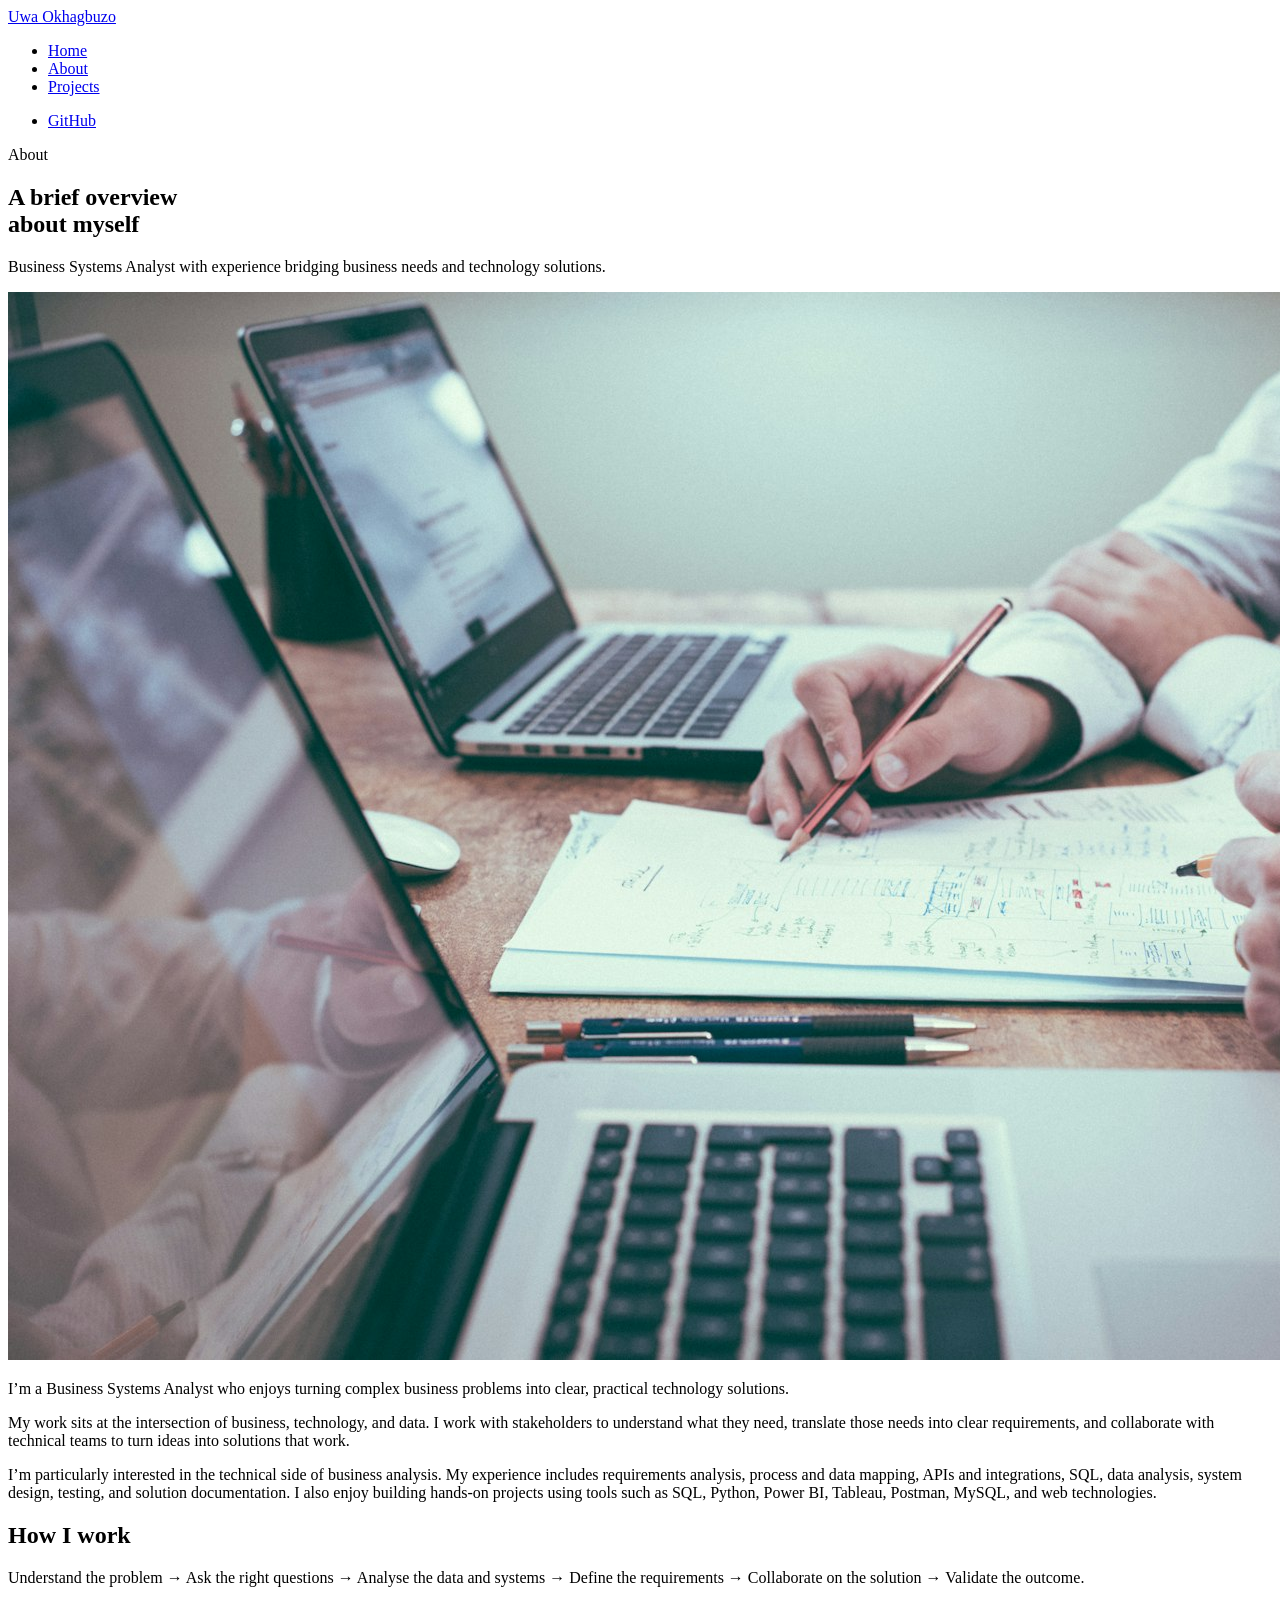
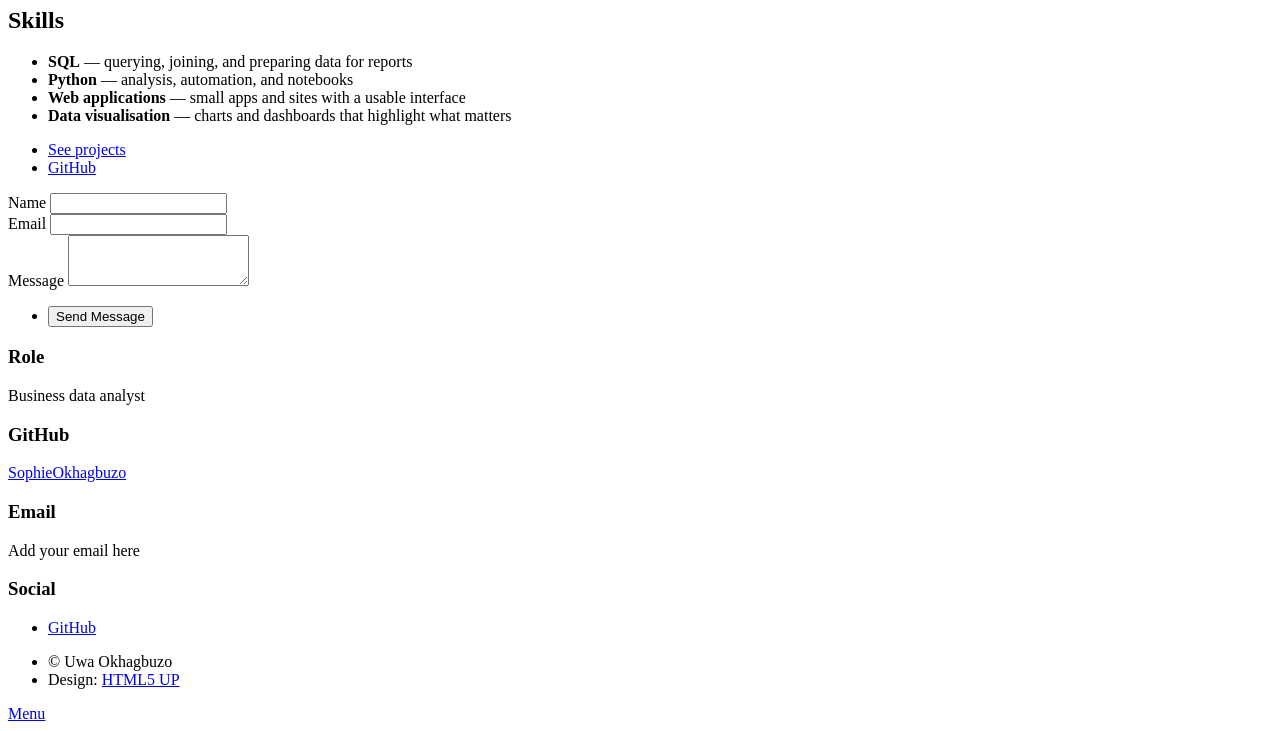
==== about.html @ f186ca50 "Update portfolio website" ====
<!DOCTYPE HTML>
<!--
	Massively by HTML5 UP
	html5up.net | @ajlkn
	Free for personal and commercial use under the CCA 3.0 license (html5up.net/license)
-->
<html>
	<head>
		<title>About | Uwa Okhagbuzo</title>
		<meta charset="utf-8" />
		<meta name="viewport" content="width=device-width, initial-scale=1, user-scalable=no" />
		<link rel="stylesheet" href="assets/css/main.css" />
		<noscript><link rel="stylesheet" href="assets/css/noscript.css" /></noscript>
	</head>
	<body class="is-preload">

		<!-- Wrapper -->
			<div id="wrapper">

				<!-- Header -->
					<header id="header">
						<a href="index.html" class="logo">Uwa Okhagbuzo</a>
					</header>

				<!-- Nav -->
					<nav id="nav">
						<ul class="links">
							<li><a href="index.html">Home</a></li>
							<li class="active"><a href="about.html">About</a></li>
							<li><a href="index.html#projects">Projects</a></li>
						</ul>
						<ul class="icons">
							<li><a href="https://github.com/SophieOkhagbuzo" class="icon brands fa-github"><span class="label">GitHub</span></a></li>
						</ul>
					</nav>

				<!-- Main -->
					<div id="main">

						<section class="post">
							<header class="major">
								<span class="date">About</span>
								<h1>A brief overview<br />
								about myself</h1>
								<p>Business Systems Analyst with experience bridging business needs and technology solutions.</p>
							</header>
							<div class="image main"><img src="images/pic01.jpg" alt="About Uwa Okhagbuzo" /></div>
							<p>I’m a Business Systems Analyst who enjoys turning complex business problems into clear, practical technology solutions.</p>
							<p>My work sits at the intersection of business, technology, and data. I work with stakeholders to understand what they need, translate those needs into clear requirements, and collaborate with technical teams to turn ideas into solutions that work.</p>
							<p>I’m particularly interested in the technical side of business analysis. My experience includes requirements analysis, process and data mapping, APIs and integrations, SQL, data analysis, system design, testing, and solution documentation. I also enjoy building hands-on projects using tools such as SQL, Python, Power BI, Tableau, Postman, MySQL, and web technologies.</p>
							<h2>How I work</h2>
							<p>Understand the problem → Ask the right questions → Analyse the data and systems → Define the requirements → Collaborate on the solution → Validate the outcome.</p>
							<h2>Skills</h2>
							<ul>
								<li><strong>SQL</strong> — querying, joining, and preparing data for reports</li>
								<li><strong>Python</strong> — analysis, automation, and notebooks</li>
								<li><strong>Web applications</strong> — small apps and sites with a usable interface</li>
								<li><strong>Data visualisation</strong> — charts and dashboards that highlight what matters</li>
							</ul>
							<ul class="actions">
								<li><a href="index.html#projects" class="button">See projects</a></li>
								<li><a href="https://github.com/SophieOkhagbuzo" class="button">GitHub</a></li>
							</ul>
						</section>

					</div>

				<!-- Footer -->
					<footer id="footer">
						<section>
							<form method="post" action="#">
								<div class="fields">
									<div class="field">
										<label for="name">Name</label>
										<input type="text" name="name" id="name" />
									</div>
									<div class="field">
										<label for="email">Email</label>
										<input type="text" name="email" id="email" />
									</div>
									<div class="field">
										<label for="message">Message</label>
										<textarea name="message" id="message" rows="3"></textarea>
									</div>
								</div>
								<ul class="actions">
									<li><input type="submit" value="Send Message" /></li>
								</ul>
							</form>
						</section>
						<section class="split contact">
							<section class="alt">
								<h3>Role</h3>
								<p>Business data analyst</p>
							</section>
							<section>
								<h3>GitHub</h3>
								<p><a href="https://github.com/SophieOkhagbuzo">SophieOkhagbuzo</a></p>
							</section>
							<section>
								<h3>Email</h3>
								<p>Add your email here</p>
							</section>
							<section>
								<h3>Social</h3>
								<ul class="icons alt">
									<li><a href="https://github.com/SophieOkhagbuzo" class="icon brands alt fa-github"><span class="label">GitHub</span></a></li>
								</ul>
							</section>
						</section>
					</footer>

				<!-- Copyright -->
					<div id="copyright">
						<ul><li>&copy; Uwa Okhagbuzo</li><li>Design: <a href="https://html5up.net">HTML5 UP</a></li></ul>
					</div>

			</div>

		<!-- Scripts -->
			<script src="assets/js/jquery.min.js"></script>
			<script src="assets/js/jquery.scrollex.min.js"></script>
			<script src="assets/js/jquery.scrolly.min.js"></script>
			<script src="assets/js/browser.min.js"></script>
			<script src="assets/js/breakpoints.min.js"></script>
			<script src="assets/js/util.js"></script>
			<script src="assets/js/main.js"></script>

	</body>
</html>
---- assets/css/main.css ----
@import url(fontawesome-all.min.css);
@import url("https://fonts.googleapis.com/css?family=Merriweather:300,700,300italic,700italic|Source+Sans+Pro:900");

/*
	Massively by HTML5 UP
	html5up.net | @ajlkn
	Free for personal and commercial use under the CCA 3.0 license (html5up.net/license)
*/

html, body, div, span, applet, object,
iframe, h1, h2, h3, h4, h5, h6, p, blockquote,
pre, a, abbr, acronym, address, big, cite,
code, del, dfn, em, img, ins, kbd, q, s, samp,
small, strike, strong, sub, sup, tt, var, b,
u, i, center, dl, dt, dd, ol, ul, li, fieldset,
form, label, legend, table, caption, tbody,
tfoot, thead, tr, th, td, article, aside,
canvas, details, embed, figure, figcaption,
footer, header, hgroup, menu, nav, output, ruby,
section, summary, time, mark, audio, video {
	margin: 0;
	padding: 0;
	border: 0;
	font-size: 100%;
	font: inherit;
	vertical-align: baseline;}

article, aside, details, figcaption, figure,
footer, header, hgroup, menu, nav, section {
	display: block;}

body {
	line-height: 1;
}

ol, ul {
	list-style: none;
}

blockquote, q {
	quotes: none;
}

	blockquote:before, blockquote:after, q:before, q:after {
		content: '';
		content: none;
	}

table {
	border-collapse: collapse;
	border-spacing: 0;
}

body {
	-webkit-text-size-adjust: none;
}

mark {
	background-color: transparent;
	color: inherit;
}

input::-moz-focus-inner {
	border: 0;
	padding: 0;
}

input, select, textarea {
	-moz-appearance: none;
	-webkit-appearance: none;
	-ms-appearance: none;
	appearance: none;
}

/* Basic */

	@-ms-viewport {
		width: device-width;
	}

	body {
		-ms-overflow-style: scrollbar;
	}

	@media screen and (max-width: 480px) {

		html, body {
			min-width: 320px;
		}

	}

	html {
		box-sizing: border-box;
	}

	*, *:before, *:after {
		box-sizing: inherit;
	}

	body {
		background-color: #1e252d;
	}

		body.is-preload *, body.is-preload *:before, body.is-preload *:after {
			-moz-animation: none !important;
			-webkit-animation: none !important;
			-ms-animation: none !important;
			animation: none !important;
			-moz-transition: none !important;
			-webkit-transition: none !important;
			-ms-transition: none !important;
			transition: none !important;
		}

/* Type */

	html {
		font-size: 16pt;
	}

		@media screen and (max-width: 1680px) {

			html {
				font-size: 12pt;
			}

		}

		@media screen and (max-width: 1280px) {

			html {
				font-size: 11pt;
			}

		}

		@media screen and (max-width: 360px) {

			html {
				font-size: 10pt;
			}

		}

	body {
		color: #212931;
	}

	body, input, select, textarea {
		font-family: "Merriweather", Georgia, serif;
		font-weight: 300;
		font-size: 1rem;
		line-height: 2.375;
	}

	a {
		-moz-transition: color 0.2s ease-in-out, background-color 0.2s ease-in-out, border-color 0.2s ease-in-out, box-shadow 0.2s ease-in-out;
		-webkit-transition: color 0.2s ease-in-out, background-color 0.2s ease-in-out, border-color 0.2s ease-in-out, box-shadow 0.2s ease-in-out;
		-ms-transition: color 0.2s ease-in-out, background-color 0.2s ease-in-out, border-color 0.2s ease-in-out, box-shadow 0.2s ease-in-out;
		transition: color 0.2s ease-in-out, background-color 0.2s ease-in-out, border-color 0.2s ease-in-out, box-shadow 0.2s ease-in-out;
		border-bottom: dotted 1px;
		text-decoration: none;
	}

		a:hover {
			border-bottom-color: transparent;
		}

	strong, b {
		font-weight: 600;
	}

	em, i {
		font-style: italic;
	}

	p {
		text-align: justify;
		margin: 0 0 2rem 0;
	}

	h1, h2, h3, h4, h5, h6 {
		font-family: "Source Sans Pro", Helvetica, sans-serif;
		font-weight: 900;
		line-height: 1.5;
		letter-spacing: 0.075em;
		text-transform: uppercase;
		margin: 0 0 1rem 0;
	}

		h1 a, h2 a, h3 a, h4 a, h5 a, h6 a {
			border-bottom: 0;
			color: inherit;
			text-decoration: none;
		}

	h1 {
		font-size: 4rem;
		line-height: 1.1;
		margin: 0 0 2rem 0;
	}

	h2 {
		font-size: 1.75rem;
		line-height: 1.3;
		margin: 0 0 1.5rem 0;
	}

	h3 {
		font-size: 1.25rem;
		margin: 0 0 1.5rem 0;
	}

	h4 {
		font-size: 1rem;
	}

	h5 {
		font-size: 0.9rem;
	}

	h6 {
		font-size: 0.8rem;
	}

	sub {
		font-size: 0.8rem;
		position: relative;
		top: 0.5rem;
	}

	sup {
		font-size: 0.8rem;
		position: relative;
		top: -0.5rem;
	}

	blockquote {
		border-left: solid 4px;
		font-style: italic;
		margin: 0 0 2rem 0;
		padding: 0.5rem 0 0.5rem 2rem;
	}

	code {
		border: solid 2px;
		font-family: "Courier New", monospace;
		font-size: 0.9rem;
		margin: 0 0.25rem;
		padding: 0.25rem 0.65rem;
	}

	pre {
		-webkit-overflow-scrolling: touch;
		font-family: "Courier New", monospace;
		font-size: 0.9rem;
		margin: 0 0 2rem 0;
	}

		pre code {
			display: block;
			line-height: 1.75;
			padding: 1rem 1.5rem;
			overflow-x: auto;
		}

	hr {
		border: 0;
		border-bottom: solid 2px;
		margin: 3rem 0;
	}

		hr.major {
			margin: 5rem 0;
		}

	.align-left {
		text-align: left;
	}

	.align-center {
		text-align: center;
	}

	.align-right {
		text-align: right;
	}

	input, select, textarea {
		color: #212931;
	}

	a {
		color: #212931;
		border-bottom-color: rgba(33, 41, 49, 0.5);
	}

		a:hover {
			border-bottom-color: transparent;
			color: #18bfef !important;
		}

	strong, b {
		color: #212931;
	}

	h1, h2, h3, h4, h5, h6 {
		color: #212931;
	}

	blockquote {
		border-left-color: #eeeeee;
	}

	code {
		background: rgba(220, 220, 220, 0.25);
		border-color: #eeeeee;
	}

	hr {
		border-bottom-color: #eeeeee;
	}

/* Row */

	.row {
		display: flex;
		flex-wrap: wrap;
		box-sizing: border-box;
		align-items: stretch;
	}

		.row > * {
			box-sizing: border-box;
		}

		.row.gtr-uniform > * > :last-child {
			margin-bottom: 0;
		}

		.row.aln-left {
			justify-content: flex-start;
		}

		.row.aln-center {
			justify-content: center;
		}

		.row.aln-right {
			justify-content: flex-end;
		}

		.row.aln-top {
			align-items: flex-start;
		}

		.row.aln-middle {
			align-items: center;
		}

		.row.aln-bottom {
			align-items: flex-end;
		}

		.row > .imp {
			order: -1;
		}

		.row > .col-1 {
			width: 8.33333%;
		}

		.row > .off-1 {
			margin-left: 8.33333%;
		}

		.row > .col-2 {
			width: 16.66667%;
		}

		.row > .off-2 {
			margin-left: 16.66667%;
		}

		.row > .col-3 {
			width: 25%;
		}

		.row > .off-3 {
			margin-left: 25%;
		}

		.row > .col-4 {
			width: 33.33333%;
		}

		.row > .off-4 {
			margin-left: 33.33333%;
		}

		.row > .col-5 {
			width: 41.66667%;
		}

		.row > .off-5 {
			margin-left: 41.66667%;
		}

		.row > .col-6 {
			width: 50%;
		}

		.row > .off-6 {
			margin-left: 50%;
		}

		.row > .col-7 {
			width: 58.33333%;
		}

		.row > .off-7 {
			margin-left: 58.33333%;
		}

		.row > .col-8 {
			width: 66.66667%;
		}

		.row > .off-8 {
			margin-left: 66.66667%;
		}

		.row > .col-9 {
			width: 75%;
		}

		.row > .off-9 {
			margin-left: 75%;
		}

		.row > .col-10 {
			width: 83.33333%;
		}

		.row > .off-10 {
			margin-left: 83.33333%;
		}

		.row > .col-11 {
			width: 91.66667%;
		}

		.row > .off-11 {
			margin-left: 91.66667%;
		}

		.row > .col-12 {
			width: 100%;
		}

		.row > .off-12 {
			margin-left: 100%;
		}

		.row.gtr-0 {
			margin-top: 0;
			margin-left: 0rem;
		}

			.row.gtr-0 > * {
				padding: 0 0 0 0rem;
			}

			.row.gtr-0.gtr-uniform {
				margin-top: 0rem;
			}

				.row.gtr-0.gtr-uniform > * {
					padding-top: 0rem;
				}

		.row.gtr-25 {
			margin-top: 0;
			margin-left: -0.375rem;
		}

			.row.gtr-25 > * {
				padding: 0 0 0 0.375rem;
			}

			.row.gtr-25.gtr-uniform {
				margin-top: -0.375rem;
			}

				.row.gtr-25.gtr-uniform > * {
					padding-top: 0.375rem;
				}

		.row.gtr-50 {
			margin-top: 0;
			margin-left: -0.75rem;
		}

			.row.gtr-50 > * {
				padding: 0 0 0 0.75rem;
			}

			.row.gtr-50.gtr-uniform {
				margin-top: -0.75rem;
			}

				.row.gtr-50.gtr-uniform > * {
					padding-top: 0.75rem;
				}

		.row {
			margin-top: 0;
			margin-left: -1.5rem;
		}

			.row > * {
				padding: 0 0 0 1.5rem;
			}

			.row.gtr-uniform {
				margin-top: -1.5rem;
			}

				.row.gtr-uniform > * {
					padding-top: 1.5rem;
				}

		.row.gtr-150 {
			margin-top: 0;
			margin-left: -2.25rem;
		}

			.row.gtr-150 > * {
				padding: 0 0 0 2.25rem;
			}

			.row.gtr-150.gtr-uniform {
				margin-top: -2.25rem;
			}

				.row.gtr-150.gtr-uniform > * {
					padding-top: 2.25rem;
				}

		.row.gtr-200 {
			margin-top: 0;
			margin-left: -3rem;
		}

			.row.gtr-200 > * {
				padding: 0 0 0 3rem;
			}

			.row.gtr-200.gtr-uniform {
				margin-top: -3rem;
			}

				.row.gtr-200.gtr-uniform > * {
					padding-top: 3rem;
				}

		@media screen and (max-width: 1680px) {

			.row {
				display: flex;
				flex-wrap: wrap;
				box-sizing: border-box;
				align-items: stretch;
			}

				.row > * {
					box-sizing: border-box;
				}

				.row.gtr-uniform > * > :last-child {
					margin-bottom: 0;
				}

				.row.aln-left {
					justify-content: flex-start;
				}

				.row.aln-center {
					justify-content: center;
				}

				.row.aln-right {
					justify-content: flex-end;
				}

				.row.aln-top {
					align-items: flex-start;
				}

				.row.aln-middle {
					align-items: center;
				}

				.row.aln-bottom {
					align-items: flex-end;
				}

				.row > .imp-xlarge {
					order: -1;
				}

				.row > .col-1-xlarge {
					width: 8.33333%;
				}

				.row > .off-1-xlarge {
					margin-left: 8.33333%;
				}

				.row > .col-2-xlarge {
					width: 16.66667%;
				}

				.row > .off-2-xlarge {
					margin-left: 16.66667%;
				}

				.row > .col-3-xlarge {
					width: 25%;
				}

				.row > .off-3-xlarge {
					margin-left: 25%;
				}

				.row > .col-4-xlarge {
					width: 33.33333%;
				}

				.row > .off-4-xlarge {
					margin-left: 33.33333%;
				}

				.row > .col-5-xlarge {
					width: 41.66667%;
				}

				.row > .off-5-xlarge {
					margin-left: 41.66667%;
				}

				.row > .col-6-xlarge {
					width: 50%;
				}

				.row > .off-6-xlarge {
					margin-left: 50%;
				}

				.row > .col-7-xlarge {
					width: 58.33333%;
				}

				.row > .off-7-xlarge {
					margin-left: 58.33333%;
				}

				.row > .col-8-xlarge {
					width: 66.66667%;
				}

				.row > .off-8-xlarge {
					margin-left: 66.66667%;
				}

				.row > .col-9-xlarge {
					width: 75%;
				}

				.row > .off-9-xlarge {
					margin-left: 75%;
				}

				.row > .col-10-xlarge {
					width: 83.33333%;
				}

				.row > .off-10-xlarge {
					margin-left: 83.33333%;
				}

				.row > .col-11-xlarge {
					width: 91.66667%;
				}

				.row > .off-11-xlarge {
					margin-left: 91.66667%;
				}

				.row > .col-12-xlarge {
					width: 100%;
				}

				.row > .off-12-xlarge {
					margin-left: 100%;
				}

				.row.gtr-0 {
					margin-top: 0;
					margin-left: 0rem;
				}

					.row.gtr-0 > * {
						padding: 0 0 0 0rem;
					}

					.row.gtr-0.gtr-uniform {
						margin-top: 0rem;
					}

						.row.gtr-0.gtr-uniform > * {
							padding-top: 0rem;
						}

				.row.gtr-25 {
					margin-top: 0;
					margin-left: -0.375rem;
				}

					.row.gtr-25 > * {
						padding: 0 0 0 0.375rem;
					}

					.row.gtr-25.gtr-uniform {
						margin-top: -0.375rem;
					}

						.row.gtr-25.gtr-uniform > * {
							padding-top: 0.375rem;
						}

				.row.gtr-50 {
					margin-top: 0;
					margin-left: -0.75rem;
				}

					.row.gtr-50 > * {
						padding: 0 0 0 0.75rem;
					}

					.row.gtr-50.gtr-uniform {
						margin-top: -0.75rem;
					}

						.row.gtr-50.gtr-uniform > * {
							padding-top: 0.75rem;
						}

				.row {
					margin-top: 0;
					margin-left: -1.5rem;
				}

					.row > * {
						padding: 0 0 0 1.5rem;
					}

					.row.gtr-uniform {
						margin-top: -1.5rem;
					}

						.row.gtr-uniform > * {
							padding-top: 1.5rem;
						}

				.row.gtr-150 {
					margin-top: 0;
					margin-left: -2.25rem;
				}

					.row.gtr-150 > * {
						padding: 0 0 0 2.25rem;
					}

					.row.gtr-150.gtr-uniform {
						margin-top: -2.25rem;
					}

						.row.gtr-150.gtr-uniform > * {
							padding-top: 2.25rem;
						}

				.row.gtr-200 {
					margin-top: 0;
					margin-left: -3rem;
				}

					.row.gtr-200 > * {
						padding: 0 0 0 3rem;
					}

					.row.gtr-200.gtr-uniform {
						margin-top: -3rem;
					}

						.row.gtr-200.gtr-uniform > * {
							padding-top: 3rem;
						}

		}

		@media screen and (max-width: 1280px) {

			.row {
				display: flex;
				flex-wrap: wrap;
				box-sizing: border-box;
				align-items: stretch;
			}

				.row > * {
					box-sizing: border-box;
				}

				.row.gtr-uniform > * > :last-child {
					margin-bottom: 0;
				}

				.row.aln-left {
					justify-content: flex-start;
				}

				.row.aln-center {
					justify-content: center;
				}

				.row.aln-right {
					justify-content: flex-end;
				}

				.row.aln-top {
					align-items: flex-start;
				}

				.row.aln-middle {
					align-items: center;
				}

				.row.aln-bottom {
					align-items: flex-end;
				}

				.row > .imp-large {
					order: -1;
				}

				.row > .col-1-large {
					width: 8.33333%;
				}

				.row > .off-1-large {
					margin-left: 8.33333%;
				}

				.row > .col-2-large {
					width: 16.66667%;
				}

				.row > .off-2-large {
					margin-left: 16.66667%;
				}

				.row > .col-3-large {
					width: 25%;
				}

				.row > .off-3-large {
					margin-left: 25%;
				}

				.row > .col-4-large {
					width: 33.33333%;
				}

				.row > .off-4-large {
					margin-left: 33.33333%;
				}

				.row > .col-5-large {
					width: 41.66667%;
				}

				.row > .off-5-large {
					margin-left: 41.66667%;
				}

				.row > .col-6-large {
					width: 50%;
				}

				.row > .off-6-large {
					margin-left: 50%;
				}

				.row > .col-7-large {
					width: 58.33333%;
				}

				.row > .off-7-large {
					margin-left: 58.33333%;
				}

				.row > .col-8-large {
					width: 66.66667%;
				}

				.row > .off-8-large {
					margin-left: 66.66667%;
				}

				.row > .col-9-large {
					width: 75%;
				}

				.row > .off-9-large {
					margin-left: 75%;
				}

				.row > .col-10-large {
					width: 83.33333%;
				}

				.row > .off-10-large {
					margin-left: 83.33333%;
				}

				.row > .col-11-large {
					width: 91.66667%;
				}

				.row > .off-11-large {
					margin-left: 91.66667%;
				}

				.row > .col-12-large {
					width: 100%;
				}

				.row > .off-12-large {
					margin-left: 100%;
				}

				.row.gtr-0 {
					margin-top: 0;
					margin-left: 0rem;
				}

					.row.gtr-0 > * {
						padding: 0 0 0 0rem;
					}

					.row.gtr-0.gtr-uniform {
						margin-top: 0rem;
					}

						.row.gtr-0.gtr-uniform > * {
							padding-top: 0rem;
						}

				.row.gtr-25 {
					margin-top: 0;
					margin-left: -0.375rem;
				}

					.row.gtr-25 > * {
						padding: 0 0 0 0.375rem;
					}

					.row.gtr-25.gtr-uniform {
						margin-top: -0.375rem;
					}

						.row.gtr-25.gtr-uniform > * {
							padding-top: 0.375rem;
						}

				.row.gtr-50 {
					margin-top: 0;
					margin-left: -0.75rem;
				}

					.row.gtr-50 > * {
						padding: 0 0 0 0.75rem;
					}

					.row.gtr-50.gtr-uniform {
						margin-top: -0.75rem;
					}

						.row.gtr-50.gtr-uniform > * {
							padding-top: 0.75rem;
						}

				.row {
					margin-top: 0;
					margin-left: -1.5rem;
				}

					.row > * {
						padding: 0 0 0 1.5rem;
					}

					.row.gtr-uniform {
						margin-top: -1.5rem;
					}

						.row.gtr-uniform > * {
							padding-top: 1.5rem;
						}

				.row.gtr-150 {
					margin-top: 0;
					margin-left: -2.25rem;
				}

					.row.gtr-150 > * {
						padding: 0 0 0 2.25rem;
					}

					.row.gtr-150.gtr-uniform {
						margin-top: -2.25rem;
					}

						.row.gtr-150.gtr-uniform > * {
							padding-top: 2.25rem;
						}

				.row.gtr-200 {
					margin-top: 0;
					margin-left: -3rem;
				}

					.row.gtr-200 > * {
						padding: 0 0 0 3rem;
					}

					.row.gtr-200.gtr-uniform {
						margin-top: -3rem;
					}

						.row.gtr-200.gtr-uniform > * {
							padding-top: 3rem;
						}

		}

		@media screen and (max-width: 980px) {

			.row {
				display: flex;
				flex-wrap: wrap;
				box-sizing: border-box;
				align-items: stretch;
			}

				.row > * {
					box-sizing: border-box;
				}

				.row.gtr-uniform > * > :last-child {
					margin-bottom: 0;
				}

				.row.aln-left {
					justify-content: flex-start;
				}

				.row.aln-center {
					justify-content: center;
				}

				.row.aln-right {
					justify-content: flex-end;
				}

				.row.aln-top {
					align-items: flex-start;
				}

				.row.aln-middle {
					align-items: center;
				}

				.row.aln-bottom {
					align-items: flex-end;
				}

				.row > .imp-medium {
					order: -1;
				}

				.row > .col-1-medium {
					width: 8.33333%;
				}

				.row > .off-1-medium {
					margin-left: 8.33333%;
				}

				.row > .col-2-medium {
					width: 16.66667%;
				}

				.row > .off-2-medium {
					margin-left: 16.66667%;
				}

				.row > .col-3-medium {
					width: 25%;
				}

				.row > .off-3-medium {
					margin-left: 25%;
				}

				.row > .col-4-medium {
					width: 33.33333%;
				}

				.row > .off-4-medium {
					margin-left: 33.33333%;
				}

				.row > .col-5-medium {
					width: 41.66667%;
				}

				.row > .off-5-medium {
					margin-left: 41.66667%;
				}

				.row > .col-6-medium {
					width: 50%;
				}

				.row > .off-6-medium {
					margin-left: 50%;
				}

				.row > .col-7-medium {
					width: 58.33333%;
				}

				.row > .off-7-medium {
					margin-left: 58.33333%;
				}

				.row > .col-8-medium {
					width: 66.66667%;
				}

				.row > .off-8-medium {
					margin-left: 66.66667%;
				}

				.row > .col-9-medium {
					width: 75%;
				}

				.row > .off-9-medium {
					margin-left: 75%;
				}

				.row > .col-10-medium {
					width: 83.33333%;
				}

				.row > .off-10-medium {
					margin-left: 83.33333%;
				}

				.row > .col-11-medium {
					width: 91.66667%;
				}

				.row > .off-11-medium {
					margin-left: 91.66667%;
				}

				.row > .col-12-medium {
					width: 100%;
				}

				.row > .off-12-medium {
					margin-left: 100%;
				}

				.row.gtr-0 {
					margin-top: 0;
					margin-left: 0rem;
				}

					.row.gtr-0 > * {
						padding: 0 0 0 0rem;
					}

					.row.gtr-0.gtr-uniform {
						margin-top: 0rem;
					}

						.row.gtr-0.gtr-uniform > * {
							padding-top: 0rem;
						}

				.row.gtr-25 {
					margin-top: 0;
					margin-left: -0.375rem;
				}

					.row.gtr-25 > * {
						padding: 0 0 0 0.375rem;
					}

					.row.gtr-25.gtr-uniform {
						margin-top: -0.375rem;
					}

						.row.gtr-25.gtr-uniform > * {
							padding-top: 0.375rem;
						}

				.row.gtr-50 {
					margin-top: 0;
					margin-left: -0.75rem;
				}

					.row.gtr-50 > * {
						padding: 0 0 0 0.75rem;
					}

					.row.gtr-50.gtr-uniform {
						margin-top: -0.75rem;
					}

						.row.gtr-50.gtr-uniform > * {
							padding-top: 0.75rem;
						}

				.row {
					margin-top: 0;
					margin-left: -1.5rem;
				}

					.row > * {
						padding: 0 0 0 1.5rem;
					}

					.row.gtr-uniform {
						margin-top: -1.5rem;
					}

						.row.gtr-uniform > * {
							padding-top: 1.5rem;
						}

				.row.gtr-150 {
					margin-top: 0;
					margin-left: -2.25rem;
				}

					.row.gtr-150 > * {
						padding: 0 0 0 2.25rem;
					}

					.row.gtr-150.gtr-uniform {
						margin-top: -2.25rem;
					}

						.row.gtr-150.gtr-uniform > * {
							padding-top: 2.25rem;
						}

				.row.gtr-200 {
					margin-top: 0;
					margin-left: -3rem;
				}

					.row.gtr-200 > * {
						padding: 0 0 0 3rem;
					}

					.row.gtr-200.gtr-uniform {
						margin-top: -3rem;
					}

						.row.gtr-200.gtr-uniform > * {
							padding-top: 3rem;
						}

		}

		@media screen and (max-width: 736px) {

			.row {
				display: flex;
				flex-wrap: wrap;
				box-sizing: border-box;
				align-items: stretch;
			}

				.row > * {
					box-sizing: border-box;
				}

				.row.gtr-uniform > * > :last-child {
					margin-bottom: 0;
				}

				.row.aln-left {
					justify-content: flex-start;
				}

				.row.aln-center {
					justify-content: center;
				}

				.row.aln-right {
					justify-content: flex-end;
				}

				.row.aln-top {
					align-items: flex-start;
				}

				.row.aln-middle {
					align-items: center;
				}

				.row.aln-bottom {
					align-items: flex-end;
				}

				.row > .imp-small {
					order: -1;
				}

				.row > .col-1-small {
					width: 8.33333%;
				}

				.row > .off-1-small {
					margin-left: 8.33333%;
				}

				.row > .col-2-small {
					width: 16.66667%;
				}

				.row > .off-2-small {
					margin-left: 16.66667%;
				}

				.row > .col-3-small {
					width: 25%;
				}

				.row > .off-3-small {
					margin-left: 25%;
				}

				.row > .col-4-small {
					width: 33.33333%;
				}

				.row > .off-4-small {
					margin-left: 33.33333%;
				}

				.row > .col-5-small {
					width: 41.66667%;
				}

				.row > .off-5-small {
					margin-left: 41.66667%;
				}

				.row > .col-6-small {
					width: 50%;
				}

				.row > .off-6-small {
					margin-left: 50%;
				}

				.row > .col-7-small {
					width: 58.33333%;
				}

				.row > .off-7-small {
					margin-left: 58.33333%;
				}

				.row > .col-8-small {
					width: 66.66667%;
				}

				.row > .off-8-small {
					margin-left: 66.66667%;
				}

				.row > .col-9-small {
					width: 75%;
				}

				.row > .off-9-small {
					margin-left: 75%;
				}

				.row > .col-10-small {
					width: 83.33333%;
				}

				.row > .off-10-small {
					margin-left: 83.33333%;
				}

				.row > .col-11-small {
					width: 91.66667%;
				}

				.row > .off-11-small {
					margin-left: 91.66667%;
				}

				.row > .col-12-small {
					width: 100%;
				}

				.row > .off-12-small {
					margin-left: 100%;
				}

				.row.gtr-0 {
					margin-top: 0;
					margin-left: 0rem;
				}

					.row.gtr-0 > * {
						padding: 0 0 0 0rem;
					}

					.row.gtr-0.gtr-uniform {
						margin-top: 0rem;
					}

						.row.gtr-0.gtr-uniform > * {
							padding-top: 0rem;
						}

				.row.gtr-25 {
					margin-top: 0;
					margin-left: -0.375rem;
				}

					.row.gtr-25 > * {
						padding: 0 0 0 0.375rem;
					}

					.row.gtr-25.gtr-uniform {
						margin-top: -0.375rem;
					}

						.row.gtr-25.gtr-uniform > * {
							padding-top: 0.375rem;
						}

				.row.gtr-50 {
					margin-top: 0;
					margin-left: -0.75rem;
				}

					.row.gtr-50 > * {
						padding: 0 0 0 0.75rem;
					}

					.row.gtr-50.gtr-uniform {
						margin-top: -0.75rem;
					}

						.row.gtr-50.gtr-uniform > * {
							padding-top: 0.75rem;
						}

				.row {
					margin-top: 0;
					margin-left: -1.5rem;
				}

					.row > * {
						padding: 0 0 0 1.5rem;
					}

					.row.gtr-uniform {
						margin-top: -1.5rem;
					}

						.row.gtr-uniform > * {
							padding-top: 1.5rem;
						}

				.row.gtr-150 {
					margin-top: 0;
					margin-left: -2.25rem;
				}

					.row.gtr-150 > * {
						padding: 0 0 0 2.25rem;
					}

					.row.gtr-150.gtr-uniform {
						margin-top: -2.25rem;
					}

						.row.gtr-150.gtr-uniform > * {
							padding-top: 2.25rem;
						}

				.row.gtr-200 {
					margin-top: 0;
					margin-left: -3rem;
				}

					.row.gtr-200 > * {
						padding: 0 0 0 3rem;
					}

					.row.gtr-200.gtr-uniform {
						margin-top: -3rem;
					}

						.row.gtr-200.gtr-uniform > * {
							padding-top: 3rem;
						}

		}

		@media screen and (max-width: 480px) {

			.row {
				display: flex;
				flex-wrap: wrap;
				box-sizing: border-box;
				align-items: stretch;
			}

				.row > * {
					box-sizing: border-box;
				}

				.row.gtr-uniform > * > :last-child {
					margin-bottom: 0;
				}

				.row.aln-left {
					justify-content: flex-start;
				}

				.row.aln-center {
					justify-content: center;
				}

				.row.aln-right {
					justify-content: flex-end;
				}

				.row.aln-top {
					align-items: flex-start;
				}

				.row.aln-middle {
					align-items: center;
				}

				.row.aln-bottom {
					align-items: flex-end;
				}

				.row > .imp-xsmall {
					order: -1;
				}

				.row > .col-1-xsmall {
					width: 8.33333%;
				}

				.row > .off-1-xsmall {
					margin-left: 8.33333%;
				}

				.row > .col-2-xsmall {
					width: 16.66667%;
				}

				.row > .off-2-xsmall {
					margin-left: 16.66667%;
				}

				.row > .col-3-xsmall {
					width: 25%;
				}

				.row > .off-3-xsmall {
					margin-left: 25%;
				}

				.row > .col-4-xsmall {
					width: 33.33333%;
				}

				.row > .off-4-xsmall {
					margin-left: 33.33333%;
				}

				.row > .col-5-xsmall {
					width: 41.66667%;
				}

				.row > .off-5-xsmall {
					margin-left: 41.66667%;
				}

				.row > .col-6-xsmall {
					width: 50%;
				}

				.row > .off-6-xsmall {
					margin-left: 50%;
				}

				.row > .col-7-xsmall {
					width: 58.33333%;
				}

				.row > .off-7-xsmall {
					margin-left: 58.33333%;
				}

				.row > .col-8-xsmall {
					width: 66.66667%;
				}

				.row > .off-8-xsmall {
					margin-left: 66.66667%;
				}

				.row > .col-9-xsmall {
					width: 75%;
				}

				.row > .off-9-xsmall {
					margin-left: 75%;
				}

				.row > .col-10-xsmall {
					width: 83.33333%;
				}

				.row > .off-10-xsmall {
					margin-left: 83.33333%;
				}

				.row > .col-11-xsmall {
					width: 91.66667%;
				}

				.row > .off-11-xsmall {
					margin-left: 91.66667%;
				}

				.row > .col-12-xsmall {
					width: 100%;
				}

				.row > .off-12-xsmall {
					margin-left: 100%;
				}

				.row.gtr-0 {
					margin-top: 0;
					margin-left: 0rem;
				}

					.row.gtr-0 > * {
						padding: 0 0 0 0rem;
					}

					.row.gtr-0.gtr-uniform {
						margin-top: 0rem;
					}

						.row.gtr-0.gtr-uniform > * {
							padding-top: 0rem;
						}

				.row.gtr-25 {
					margin-top: 0;
					margin-left: -0.375rem;
				}

					.row.gtr-25 > * {
						padding: 0 0 0 0.375rem;
					}

					.row.gtr-25.gtr-uniform {
						margin-top: -0.375rem;
					}

						.row.gtr-25.gtr-uniform > * {
							padding-top: 0.375rem;
						}

				.row.gtr-50 {
					margin-top: 0;
					margin-left: -0.75rem;
				}

					.row.gtr-50 > * {
						padding: 0 0 0 0.75rem;
					}

					.row.gtr-50.gtr-uniform {
						margin-top: -0.75rem;
					}

						.row.gtr-50.gtr-uniform > * {
							padding-top: 0.75rem;
						}

				.row {
					margin-top: 0;
					margin-left: -1.5rem;
				}

					.row > * {
						padding: 0 0 0 1.5rem;
					}

					.row.gtr-uniform {
						margin-top: -1.5rem;
					}

						.row.gtr-uniform > * {
							padding-top: 1.5rem;
						}

				.row.gtr-150 {
					margin-top: 0;
					margin-left: -2.25rem;
				}

					.row.gtr-150 > * {
						padding: 0 0 0 2.25rem;
					}

					.row.gtr-150.gtr-uniform {
						margin-top: -2.25rem;
					}

						.row.gtr-150.gtr-uniform > * {
							padding-top: 2.25rem;
						}

				.row.gtr-200 {
					margin-top: 0;
					margin-left: -3rem;
				}

					.row.gtr-200 > * {
						padding: 0 0 0 3rem;
					}

					.row.gtr-200.gtr-uniform {
						margin-top: -3rem;
					}

						.row.gtr-200.gtr-uniform > * {
							padding-top: 3rem;
						}

		}

		@media screen and (max-width: 360px) {

			.row {
				display: flex;
				flex-wrap: wrap;
				box-sizing: border-box;
				align-items: stretch;
			}

				.row > * {
					box-sizing: border-box;
				}

				.row.gtr-uniform > * > :last-child {
					margin-bottom: 0;
				}

				.row.aln-left {
					justify-content: flex-start;
				}

				.row.aln-center {
					justify-content: center;
				}

				.row.aln-right {
					justify-content: flex-end;
				}

				.row.aln-top {
					align-items: flex-start;
				}

				.row.aln-middle {
					align-items: center;
				}

				.row.aln-bottom {
					align-items: flex-end;
				}

				.row > .imp-xxsmall {
					order: -1;
				}

				.row > .col-1-xxsmall {
					width: 8.33333%;
				}

				.row > .off-1-xxsmall {
					margin-left: 8.33333%;
				}

				.row > .col-2-xxsmall {
					width: 16.66667%;
				}

				.row > .off-2-xxsmall {
					margin-left: 16.66667%;
				}

				.row > .col-3-xxsmall {
					width: 25%;
				}

				.row > .off-3-xxsmall {
					margin-left: 25%;
				}

				.row > .col-4-xxsmall {
					width: 33.33333%;
				}

				.row > .off-4-xxsmall {
					margin-left: 33.33333%;
				}

				.row > .col-5-xxsmall {
					width: 41.66667%;
				}

				.row > .off-5-xxsmall {
					margin-left: 41.66667%;
				}

				.row > .col-6-xxsmall {
					width: 50%;
				}

				.row > .off-6-xxsmall {
					margin-left: 50%;
				}

				.row > .col-7-xxsmall {
					width: 58.33333%;
				}

				.row > .off-7-xxsmall {
					margin-left: 58.33333%;
				}

				.row > .col-8-xxsmall {
					width: 66.66667%;
				}

				.row > .off-8-xxsmall {
					margin-left: 66.66667%;
				}

				.row > .col-9-xxsmall {
					width: 75%;
				}

				.row > .off-9-xxsmall {
					margin-left: 75%;
				}

				.row > .col-10-xxsmall {
					width: 83.33333%;
				}

				.row > .off-10-xxsmall {
					margin-left: 83.33333%;
				}

				.row > .col-11-xxsmall {
					width: 91.66667%;
				}

				.row > .off-11-xxsmall {
					margin-left: 91.66667%;
				}

				.row > .col-12-xxsmall {
					width: 100%;
				}

				.row > .off-12-xxsmall {
					margin-left: 100%;
				}

				.row.gtr-0 {
					margin-top: 0;
					margin-left: 0rem;
				}

					.row.gtr-0 > * {
						padding: 0 0 0 0rem;
					}

					.row.gtr-0.gtr-uniform {
						margin-top: 0rem;
					}

						.row.gtr-0.gtr-uniform > * {
							padding-top: 0rem;
						}

				.row.gtr-25 {
					margin-top: 0;
					margin-left: -0.375rem;
				}

					.row.gtr-25 > * {
						padding: 0 0 0 0.375rem;
					}

					.row.gtr-25.gtr-uniform {
						margin-top: -0.375rem;
					}

						.row.gtr-25.gtr-uniform > * {
							padding-top: 0.375rem;
						}

				.row.gtr-50 {
					margin-top: 0;
					margin-left: -0.75rem;
				}

					.row.gtr-50 > * {
						padding: 0 0 0 0.75rem;
					}

					.row.gtr-50.gtr-uniform {
						margin-top: -0.75rem;
					}

						.row.gtr-50.gtr-uniform > * {
							padding-top: 0.75rem;
						}

				.row {
					margin-top: 0;
					margin-left: -1.5rem;
				}

					.row > * {
						padding: 0 0 0 1.5rem;
					}

					.row.gtr-uniform {
						margin-top: -1.5rem;
					}

						.row.gtr-uniform > * {
							padding-top: 1.5rem;
						}

				.row.gtr-150 {
					margin-top: 0;
					margin-left: -2.25rem;
				}

					.row.gtr-150 > * {
						padding: 0 0 0 2.25rem;
					}

					.row.gtr-150.gtr-uniform {
						margin-top: -2.25rem;
					}

						.row.gtr-150.gtr-uniform > * {
							padding-top: 2.25rem;
						}

				.row.gtr-200 {
					margin-top: 0;
					margin-left: -3rem;
				}

					.row.gtr-200 > * {
						padding: 0 0 0 3rem;
					}

					.row.gtr-200.gtr-uniform {
						margin-top: -3rem;
					}

						.row.gtr-200.gtr-uniform > * {
							padding-top: 3rem;
						}

		}

/* Box */

	.box {
		border: solid 2px;
		margin-bottom: 2rem;
		padding: 1.5rem;
	}

		.box > :last-child,
		.box > :last-child > :last-child,
		.box > :last-child > :last-child > :last-child {
			margin-bottom: 0;
		}

		.box.alt {
			border: 0;
			border-radius: 0;
			padding: 0;
		}

	.box {
		border-color: #eeeeee;
	}

/* Button */

	input[type="submit"],
	input[type="reset"],
	input[type="button"],
	button,
	.button {
		-moz-appearance: none;
		-webkit-appearance: none;
		-ms-appearance: none;
		appearance: none;
		-moz-transition: background-color 0.2s ease-in-out, box-shadow 0.2s ease-in-out, color 0.2s ease-in-out;
		-webkit-transition: background-color 0.2s ease-in-out, box-shadow 0.2s ease-in-out, color 0.2s ease-in-out;
		-ms-transition: background-color 0.2s ease-in-out, box-shadow 0.2s ease-in-out, color 0.2s ease-in-out;
		transition: background-color 0.2s ease-in-out, box-shadow 0.2s ease-in-out, color 0.2s ease-in-out;
		border: 0;
		border-radius: 0;
		cursor: pointer;
		display: inline-block;
		font-family: "Source Sans Pro", Helvetica, sans-serif;
		font-size: 0.8rem;
		font-weight: 900;
		letter-spacing: 0.075em;
		height: 3rem;
		line-height: 3rem;
		padding: 0 2rem;
		text-align: center;
		text-decoration: none;
		text-transform: uppercase;
		white-space: nowrap;
	}

		input[type="submit"].icon:before,
		input[type="reset"].icon:before,
		input[type="button"].icon:before,
		button.icon:before,
		.button.icon:before {
			margin-right: 0.5rem;
		}

		input[type="submit"].icon.solo,
		input[type="reset"].icon.solo,
		input[type="button"].icon.solo,
		button.icon.solo,
		.button.icon.solo {
			position: relative;
			width: 4rem;
			height: 4rem;
			line-height: 4rem;
			border-radius: 4rem;
			text-indent: 4rem;
			overflow: hidden;
			padding: 0;
			white-space: nowrap;
		}

			input[type="submit"].icon.solo:before,
			input[type="reset"].icon.solo:before,
			input[type="button"].icon.solo:before,
			button.icon.solo:before,
			.button.icon.solo:before {
				position: absolute;
				display: block;
				top: 0;
				left: 0;
				width: inherit;
				height: inherit;
				line-height: inherit;
				font-size: 1.25rem;
				margin-right: 0;
				text-align: center;
				text-indent: 0;
			}

		input[type="submit"].fit,
		input[type="reset"].fit,
		input[type="button"].fit,
		button.fit,
		.button.fit {
			width: 100%;
		}

		input[type="submit"].small,
		input[type="reset"].small,
		input[type="button"].small,
		button.small,
		.button.small {
			font-size: 0.7rem;
			height: 2.5rem;
			line-height: 2.5rem;
			padding: 0 1.5rem;
		}

		input[type="submit"].large,
		input[type="reset"].large,
		input[type="button"].large,
		button.large,
		.button.large {
			font-size: 0.9rem;
			height: 3.5rem;
			line-height: 3.5rem;
			padding: 0 2.75rem;
		}

		@media screen and (max-width: 980px) {

			input[type="submit"],
			input[type="reset"],
			input[type="button"],
			button,
			.button {
				font-size: 0.9rem;
				height: 3.25rem;
				line-height: 3.25rem;
			}

				input[type="submit"].large,
				input[type="reset"].large,
				input[type="button"].large,
				button.large,
				.button.large {
					font-size: 1rem;
					height: 3.75rem;
					line-height: 3.75rem;
				}

		}

		input[type="submit"].disabled, input[type="submit"]:disabled,
		input[type="reset"].disabled,
		input[type="reset"]:disabled,
		input[type="button"].disabled,
		input[type="button"]:disabled,
		button.disabled,
		button:disabled,
		.button.disabled,
		.button:disabled {
			pointer-events: none;
			opacity: 0.25;
		}

	input[type="submit"],
	input[type="reset"],
	input[type="button"],
	button,
	.button {
		background-color: transparent;
		box-shadow: inset 0 0 0 2px #212931;
		color: #212931 !important;
	}

		input[type="submit"]:hover,
		input[type="reset"]:hover,
		input[type="button"]:hover,
		button:hover,
		.button:hover {
			box-shadow: inset 0 0 0 2px #18bfef;
			color: #18bfef !important;
		}

		input[type="submit"].primary,
		input[type="reset"].primary,
		input[type="button"].primary,
		button.primary,
		.button.primary {
			background-color: #212931;
			box-shadow: none;
			color: #ffffff !important;
		}

			input[type="submit"].primary:hover,
			input[type="reset"].primary:hover,
			input[type="button"].primary:hover,
			button.primary:hover,
			.button.primary:hover {
				background-color: #18bfef;
			}

/* Form */

	form {
		margin: 0 0 2rem 0;
	}

		form > :last-child {
			margin-bottom: 0;
		}

		form > .fields {
			display: -moz-flex;
			display: -webkit-flex;
			display: -ms-flex;
			display: flex;
			-moz-flex-wrap: wrap;
			-webkit-flex-wrap: wrap;
			-ms-flex-wrap: wrap;
			flex-wrap: wrap;
			width: calc(100% + 3rem);
			margin: -1.5rem 0 2rem -1.5rem;
		}

			form > .fields > .field {
				-moz-flex-grow: 0;
				-webkit-flex-grow: 0;
				-ms-flex-grow: 0;
				flex-grow: 0;
				-moz-flex-shrink: 0;
				-webkit-flex-shrink: 0;
				-ms-flex-shrink: 0;
				flex-shrink: 0;
				padding: 1.5rem 0 0 1.5rem;
				width: calc(100% - 1.5rem);
			}

				form > .fields > .field.half {
					width: calc(50% - 0.75rem);
				}

				form > .fields > .field.third {
					width: calc(100%/3 - 0.5rem);
				}

				form > .fields > .field.quarter {
					width: calc(25% - 0.375rem);
				}

		@media screen and (max-width: 480px) {

			form > .fields {
				width: calc(100% + 3rem);
				margin: -1.5rem 0 2rem -1.5rem;
			}

				form > .fields > .field {
					padding: 1.5rem 0 0 1.5rem;
					width: calc(100% - 1.5rem);
				}

					form > .fields > .field.half {
						width: calc(100% - 1.5rem);
					}

					form > .fields > .field.third {
						width: calc(100% - 1.5rem);
					}

					form > .fields > .field.quarter {
						width: calc(100% - 1.5rem);
					}

		}

	label {
		display: block;
		font-family: "Source Sans Pro", Helvetica, sans-serif;
		font-weight: 900;
		line-height: 1.5;
		letter-spacing: 0.075em;
		font-size: 0.8rem;
		text-transform: uppercase;
		margin: 0 0 0.75rem 0;
	}

		@media screen and (max-width: 980px) {

			label {
				font-size: 0.9rem;
			}

		}

	input[type="text"],
	input[type="password"],
	input[type="email"],
	select,
	textarea {
		-moz-appearance: none;
		-webkit-appearance: none;
		-ms-appearance: none;
		appearance: none;
		background: transparent;
		border-radius: 0;
		border: solid 2px;
		color: inherit;
		display: block;
		outline: 0;
		padding: 0 1rem;
		text-decoration: none;
		width: 100%;
	}

		input[type="text"]:invalid,
		input[type="password"]:invalid,
		input[type="email"]:invalid,
		select:invalid,
		textarea:invalid {
			box-shadow: none;
		}

	select {
		background-size: 1.25rem;
		background-repeat: no-repeat;
		background-position: calc(100% - 1rem) center;
		height: 3rem;
		padding-right: 3rem;
		text-overflow: ellipsis;
	}

		select:focus::-ms-value {
			background-color: transparent;
		}

		select::-ms-expand {
			display: none;
		}

	input[type="text"],
	input[type="password"],
	input[type="email"],
	select {
		height: 3rem;
	}

	textarea {
		padding: 0.75rem 1rem;
	}

	input[type="checkbox"],
	input[type="radio"] {
		-moz-appearance: none;
		-webkit-appearance: none;
		-ms-appearance: none;
		appearance: none;
		display: block;
		float: left;
		margin-right: -2rem;
		opacity: 0;
		width: 1rem;
		z-index: -1;
	}

		input[type="checkbox"] + label,
		input[type="radio"] + label {
			text-decoration: none;
			cursor: pointer;
			display: inline-block;
			font-size: 1rem;
			letter-spacing: 0;
			font-family: "Merriweather", Georgia, serif;
			text-transform: none;
			font-weight: 300;
			padding-left: 2.8rem;
			padding-right: 1rem;
			position: relative;
		}

			input[type="checkbox"] + label:before,
			input[type="radio"] + label:before {
				-moz-osx-font-smoothing: grayscale;
				-webkit-font-smoothing: antialiased;
				display: inline-block;
				font-style: normal;
				font-variant: normal;
				text-rendering: auto;
				line-height: 1;
				text-transform: none !important;
				font-family: 'Font Awesome 5 Free';
				font-weight: 900;
			}

			input[type="checkbox"] + label:before,
			input[type="radio"] + label:before {
				border-radius: 0;
				border: solid 2px;
				content: '';
				display: inline-block;
				font-size: 0.8rem;
				height: 1.8rem;
				left: 0;
				line-height: 1.65rem;
				position: absolute;
				text-align: center;
				top: -0.125rem;
				width: 1.8rem;
			}

		input[type="checkbox"]:checked + label:before,
		input[type="radio"]:checked + label:before {
			content: '\f00c';
		}

	input[type="checkbox"] + label:before {
		border-radius: 0;
	}

	input[type="radio"] + label:before {
		border-radius: 100%;
	}

	::-webkit-input-placeholder {
		opacity: 1.0;
	}

	:-moz-placeholder {
		opacity: 1.0;
	}

	::-moz-placeholder {
		opacity: 1.0;
	}

	:-ms-input-placeholder {
		opacity: 1.0;
	}

	label {
		color: #212931;
	}

	input[type="text"],
	input[type="password"],
	input[type="email"],
	select,
	textarea {
		border-color: #eeeeee;
	}

		input[type="text"]:focus,
		input[type="password"]:focus,
		input[type="email"]:focus,
		select:focus,
		textarea:focus {
			border-color: #18bfef;
		}

	select {
		background-image: url("data:image/svg+xml;charset=utf8,%3Csvg xmlns='http://www.w3.org/2000/svg' width='40' height='40' preserveAspectRatio='none' viewBox='0 0 40 40'%3E%3Cpath d='M9.4,12.3l10.4,10.4l10.4-10.4c0.2-0.2,0.5-0.4,0.9-0.4c0.3,0,0.6,0.1,0.9,0.4l3.3,3.3c0.2,0.2,0.4,0.5,0.4,0.9 c0,0.4-0.1,0.6-0.4,0.9L20.7,31.9c-0.2,0.2-0.5,0.4-0.9,0.4c-0.3,0-0.6-0.1-0.9-0.4L4.3,17.3c-0.2-0.2-0.4-0.5-0.4-0.9 c0-0.4,0.1-0.6,0.4-0.9l3.3-3.3c0.2-0.2,0.5-0.4,0.9-0.4S9.1,12.1,9.4,12.3z' fill='%23eeeeee' /%3E%3C/svg%3E");
	}

		select option {
			background-color: #ffffff;
			color: #212931;
		}

	.select-wrapper:before {
		color: #eeeeee;
	}

	input[type="checkbox"] + label,
	input[type="radio"] + label {
		color: #212931;
	}

		input[type="checkbox"] + label:before,
		input[type="radio"] + label:before {
			border-color: #eeeeee;
		}

	input[type="checkbox"]:checked + label:before,
	input[type="radio"]:checked + label:before {
		background-color: #212931;
		border-color: #212931;
		color: #ffffff;
	}

	input[type="checkbox"]:focus + label:before,
	input[type="radio"]:focus + label:before {
		border-color: #18bfef;
	}

	::-webkit-input-placeholder {
		color: #909498 !important;
	}

	:-moz-placeholder {
		color: #909498 !important;
	}

	::-moz-placeholder {
		color: #909498 !important;
	}

	:-ms-input-placeholder {
		color: #909498 !important;
	}

	.formerize-placeholder {
		color: #909498 !important;
	}

/* Icon */

	.icon {
		text-decoration: none;
		border-bottom: none;
		position: relative;
	}

		.icon:before {
			-moz-osx-font-smoothing: grayscale;
			-webkit-font-smoothing: antialiased;
			display: inline-block;
			font-style: normal;
			font-variant: normal;
			text-rendering: auto;
			line-height: 1;
			text-transform: none !important;
			font-family: 'Font Awesome 5 Free';
			font-weight: 400;
		}

		.icon > .label {
			display: none;
		}

		.icon:before {
			line-height: inherit;
		}

		.icon.solid:before {
			font-weight: 900;
		}

		.icon.brands:before {
			font-family: 'Font Awesome 5 Brands';
		}

/* Image */

	.image {
		border: 0;
		display: inline-block;
		position: relative;
	}

		.image img {
			display: block;
		}

		.image.left, .image.right {
			max-width: 40%;
		}

			.image.left img, .image.right img {
				width: 100%;
			}

		.image.left {
			float: left;
			margin: 0 2rem 2rem 0;
			top: 0.75rem;
		}

		.image.right {
			float: right;
			margin: 0 0 2rem 2rem;
			top: 0.75rem;
		}

		.image.fit {
			display: block;
			margin: 2.5rem 0;
			width: 100%;
		}

			.image.fit:first-child {
				margin-top: 0;
			}

			.image.fit img {
				width: 100%;
			}

		.image.main {
			display: block;
			margin: 4rem 0;
			width: 100%;
		}

			.image.main:first-child {
				margin-top: 0;
			}

			.image.main img {
				width: 100%;
			}

		@media screen and (max-width: 736px) {

			.image.fit {
				margin: 2rem 0;
			}

			.image.main {
				margin: 2rem 0;
			}

		}

	a.image {
		overflow: hidden;
	}

		a.image img {
			-moz-transition: -moz-transform 0.2s ease-out;
			-webkit-transition: -webkit-transform 0.2s ease-out;
			-ms-transition: -ms-transform 0.2s ease-out;
			transition: transform 0.2s ease-out;
		}

		a.image:hover img {
			-moz-transform: scale(1.05);
			-webkit-transform: scale(1.05);
			-ms-transform: scale(1.05);
			transform: scale(1.05);
		}

/* Actions */

	ul.actions {
		display: -moz-flex;
		display: -webkit-flex;
		display: -ms-flex;
		display: flex;
		cursor: default;
		list-style: none;
		margin-left: -1rem;
		padding-left: 0;
	}

		ul.actions li {
			padding: 0 0 0 1rem;
			vertical-align: middle;
		}

		ul.actions.special {
			-moz-justify-content: center;
			-webkit-justify-content: center;
			-ms-justify-content: center;
			justify-content: center;
			width: 100%;
			margin-left: 0;
		}

			ul.actions.special li:first-child {
				padding-left: 0;
			}

		ul.actions.stacked {
			-moz-flex-direction: column;
			-webkit-flex-direction: column;
			-ms-flex-direction: column;
			flex-direction: column;
			margin-left: 0;
		}

			ul.actions.stacked li {
				padding: 1.3rem 0 0 0;
			}

				ul.actions.stacked li:first-child {
					padding-top: 0;
				}

		ul.actions.fit {
			width: calc(100% + 1rem);
		}

			ul.actions.fit li {
				-moz-flex-grow: 1;
				-webkit-flex-grow: 1;
				-ms-flex-grow: 1;
				flex-grow: 1;
				-moz-flex-shrink: 1;
				-webkit-flex-shrink: 1;
				-ms-flex-shrink: 1;
				flex-shrink: 1;
				width: 100%;
			}

				ul.actions.fit li > * {
					width: 100%;
				}

			ul.actions.fit.stacked {
				width: 100%;
			}

		@media screen and (max-width: 480px) {

			ul.actions:not(.fixed) {
				-moz-flex-direction: column;
				-webkit-flex-direction: column;
				-ms-flex-direction: column;
				flex-direction: column;
				margin-left: 0;
				width: 100% !important;
			}

				ul.actions:not(.fixed) li {
					-moz-flex-grow: 1;
					-webkit-flex-grow: 1;
					-ms-flex-grow: 1;
					flex-grow: 1;
					-moz-flex-shrink: 1;
					-webkit-flex-shrink: 1;
					-ms-flex-shrink: 1;
					flex-shrink: 1;
					padding: 1rem 0 0 0;
					text-align: center;
					width: 100%;
				}

					ul.actions:not(.fixed) li > * {
						width: 100%;
					}

					ul.actions:not(.fixed) li:first-child {
						padding-top: 0;
					}

					ul.actions:not(.fixed) li input[type="submit"],
					ul.actions:not(.fixed) li input[type="reset"],
					ul.actions:not(.fixed) li input[type="button"],
					ul.actions:not(.fixed) li button,
					ul.actions:not(.fixed) li .button {
						width: 100%;
					}

						ul.actions:not(.fixed) li input[type="submit"].icon:before,
						ul.actions:not(.fixed) li input[type="reset"].icon:before,
						ul.actions:not(.fixed) li input[type="button"].icon:before,
						ul.actions:not(.fixed) li button.icon:before,
						ul.actions:not(.fixed) li .button.icon:before {
							margin-left: -0.5rem;
						}

		}

/* Icons */

	ul.icons {
		cursor: default;
		list-style: none;
		padding-left: 0;
	}

		ul.icons li {
			display: inline-block;
			padding: 0 0.5rem 0 0;
			vertical-align: middle;
		}

			ul.icons li:last-child {
				padding-right: 0;
			}

			ul.icons li .icon:before {
				width: 2.25rem;
				height: 2.25rem;
				line-height: 2.25rem;
				display: inline-block;
				text-align: center;
				border-radius: 100%;
				font-size: 1.25rem;
			}

		ul.icons.alt li .icon:before {
			-moz-transition: color 0.2s ease-in-out, background-color 0.2s ease-in-out, border-color 0.2s ease-in-out, box-shadow 0.2s ease-in-out;
			-webkit-transition: color 0.2s ease-in-out, background-color 0.2s ease-in-out, border-color 0.2s ease-in-out, box-shadow 0.2s ease-in-out;
			-ms-transition: color 0.2s ease-in-out, background-color 0.2s ease-in-out, border-color 0.2s ease-in-out, box-shadow 0.2s ease-in-out;
			transition: color 0.2s ease-in-out, background-color 0.2s ease-in-out, border-color 0.2s ease-in-out, box-shadow 0.2s ease-in-out;
			font-size: 1rem;
		}

/* List */

	ol {
		list-style: decimal;
		margin: 0 0 2rem 0;
		padding-left: 1.25rem;
	}

		ol li {
			padding-left: 0.25rem;
		}

	ul {
		list-style: disc;
		margin: 0 0 2rem 0;
		padding-left: 1rem;
	}

		ul li {
			padding-left: 0.5rem;
		}

		ul.divided {
			list-style: none;
			padding-left: 0;
		}

			ul.divided li {
				border-top: solid 1px;
				padding: 0.5rem 0;
			}

				ul.divided li:first-child {
					border-top: 0;
					padding-top: 0;
				}

	dl {
		margin: 0 0 2rem 0;
	}

		dl dt {
			display: block;
			font-weight: 600;
			margin: 0 0 1rem 0;
		}

		dl dd {
			margin-left: 2rem;
		}

	ul.divided li {
		border-top-color: #eeeeee;
	}

	ul.icons li a.icon:hover:before {
		color: #18bfef;
	}

	ul.icons.alt li .icon:before {
		box-shadow: inset 0 0 0 2px #eeeeee;
	}

	ul.icons.alt li a.icon:hover:before {
		box-shadow: inset 0 0 0 2px #18bfef;
	}

/* Section/Article */

	section.special, article.special {
		text-align: center;
	}

	header {
		cursor: default;
	}

		header > .date {
			display: block;
			font-size: 0.8rem;
			height: 1;
			margin: 0 0 1rem 0;
			position: relative;
		}

		header > p {
			font-style: italic;
		}

		header > h1 + p {
			font-size: 1.1rem;
			margin-top: -0.5rem;
			line-height: 2;
		}

		header > h2 + p {
			font-size: 1rem;
			margin-top: -0.75rem;
		}

		header > h3 + p {
			font-size: 0.9rem;
			margin-top: -0.75rem;
		}

		header > h4 + p {
			font-size: 0.8rem;
			margin-top: -0.75rem;
		}

		header.major {
			margin: 0 0 4rem 0;
			text-align: center;
		}

			header.major > :last-child {
				margin-bottom: 0;
			}

			header.major > p {
				margin-top: 0;
				text-align: center;
			}

			header.major > .date {
				font-size: 1rem;
				margin: 0 0 4rem 0;
			}

				header.major > .date:before, header.major > .date:after {
					content: '';
					display: block;
					position: absolute;
					top: 50%;
					width: calc(50% - 6rem);
					border-top: solid 2px;
				}

				header.major > .date:before {
					left: 0;
				}

				header.major > .date:after {
					right: 0;
				}

		@media screen and (max-width: 980px) {

			header br {
				display: none;
			}

		}

		@media screen and (max-width: 736px) {

			header.major {
				margin: 0 0 2rem 0;
			}

		}

	header.major .date:before, header.major .date:after {
		border-top-color: #eeeeee;
	}

/* Table */

	.table-wrapper {
		-webkit-overflow-scrolling: touch;
		overflow-x: auto;
	}

	table {
		margin: 0 0 2rem 0;
		width: 100%;
	}

		table tbody tr {
			border: solid 1px;
			border-left: 0;
			border-right: 0;
		}

		table td {
			padding: 0.75rem 0.75rem;
		}

		table th {
			font-family: "Source Sans Pro", Helvetica, sans-serif;
			font-size: 0.8rem;
			font-weight: 900;
			letter-spacing: 0.075em;
			line-height: 1.5;
			padding: 0 0.75rem 0.75rem 0.75rem;
			text-align: left;
			text-transform: uppercase;
		}

			@media screen and (max-width: 980px) {

				table th {
					font-size: 0.9rem;
				}

			}

		table thead {
			border-bottom: solid 2px;
		}

		table tfoot {
			border-top: solid 2px;
		}

		table.alt {
			border-collapse: separate;
		}

			table.alt tbody tr td {
				border: solid 1px;
				border-left-width: 0;
				border-top-width: 0;
			}

				table.alt tbody tr td:first-child {
					border-left-width: 1px;
				}

			table.alt tbody tr:first-child td {
				border-top-width: 1px;
			}

			table.alt thead {
				border-bottom: 0;
			}

			table.alt tfoot {
				border-top: 0;
			}

	table tbody tr {
		border-color: #eeeeee;
	}

		table tbody tr:nth-child(2n + 1) {
			background-color: rgba(220, 220, 220, 0.25);
		}

	table th {
		color: #212931;
	}

	table thead {
		border-bottom-color: #eeeeee;
	}

	table tfoot {
		border-top-color: #eeeeee;
	}

	table.alt tbody tr td {
		border-color: #eeeeee;
	}

/* Pagination */

	.pagination {
		display: -moz-inline-flex;
		display: -webkit-inline-flex;
		display: -ms-inline-flex;
		display: inline-flex;
		-moz-user-select: none;
		-webkit-user-select: none;
		-ms-user-select: none;
		user-select: none;
		cursor: default;
		list-style: none;
		margin: 0 0 2rem 2px;
		padding: 0;
	}

		.pagination a, .pagination span {
			-moz-transition: background-color 0.2s ease-in-out, border-color 0.2s ease-in-out, box-shadow 0.2s ease-in-out, color 0.2s ease-in-out;
			-webkit-transition: background-color 0.2s ease-in-out, border-color 0.2s ease-in-out, box-shadow 0.2s ease-in-out, color 0.2s ease-in-out;
			-ms-transition: background-color 0.2s ease-in-out, border-color 0.2s ease-in-out, box-shadow 0.2s ease-in-out, color 0.2s ease-in-out;
			transition: background-color 0.2s ease-in-out, border-color 0.2s ease-in-out, box-shadow 0.2s ease-in-out, color 0.2s ease-in-out;
			border: solid 2px;
			display: inline-block;
			font-family: "Source Sans Pro", Helvetica, sans-serif;
			font-size: 0.8rem;
			font-weight: 900;
			height: 3rem;
			letter-spacing: 0.075em;
			line-height: calc(3rem - 4px);
			margin-left: -2px;
			min-width: 3rem;
			position: relative;
			text-align: center;
			text-decoration: none;
			text-transform: uppercase;
		}

		.pagination .next, .pagination .previous {
			text-decoration: none;
			padding: 0 1.75rem;
		}

			.pagination .next:before, .pagination .previous:before {
				-moz-osx-font-smoothing: grayscale;
				-webkit-font-smoothing: antialiased;
				display: inline-block;
				font-style: normal;
				font-variant: normal;
				text-rendering: auto;
				line-height: 1;
				text-transform: none !important;
				font-family: 'Font Awesome 5 Free';
				font-weight: 900;
			}

			.pagination .next:before, .pagination .previous:before {
				display: inline-block;
				color: inherit !important;
				line-height: inherit;
			}

		.pagination .previous:before {
			content: '\f104';
			margin-right: 0.9375em;
		}

		.pagination .next:before {
			content: '\f105';
			float: right;
			margin-left: 0.9375em;
		}

		@media screen and (max-width: 980px) {

			.pagination a, .pagination span {
				font-size: 0.9rem;
			}

		}

		@media screen and (max-width: 480px) {

			.pagination .page, .pagination .extra {
				display: none;
			}

		}

	.pagination a, .pagination span {
		border-color: #eeeeee;
	}

	.pagination a {
		color: #212931 !important;
	}

		.pagination a:hover {
			color: #18bfef !important;
			border-color: #18bfef;
			z-index: 1;
		}

			.pagination a:hover + a,
			.pagination a:hover + span {
				border-left-color: #18bfef;
			}

		.pagination a.active {
			background-color: #eeeeee;
		}

	.pagination span {
		color: #eeeeee;
	}

/* Wrapper */

	#wrapper {
		-moz-transition: opacity 0.5s ease;
		-webkit-transition: opacity 0.5s ease;
		-ms-transition: opacity 0.5s ease;
		transition: opacity 0.5s ease;
		position: relative;
		z-index: 1;
		overflow: hidden;
	}

		#wrapper > .bg {
			position: absolute;
			top: 0;
			left: 0;
			width: 100%;
			height: 100%;
			background-color: #212931;
			background-image: url("../../images/overlay.png"), linear-gradient(0deg, rgba(0, 0, 0, 0.1), rgba(0, 0, 0, 0.1)), url("../../images/bg.jpg");
			background-size: auto,								auto,														100% auto;
			background-position: center,								center,														top center;
			background-repeat: repeat,								no-repeat,													no-repeat;
			background-attachment: scroll,								scroll,														scroll;
			z-index: -1;
		}

			#wrapper > .bg.fixed {
				position: fixed;
				width: 100vw;
				height: 100vh;
			}

		#wrapper.fade-in:before {
			pointer-events: none;
			-moz-transition: opacity 1s ease-in-out;
			-webkit-transition: opacity 1s ease-in-out;
			-ms-transition: opacity 1s ease-in-out;
			transition: opacity 1s ease-in-out;
			-moz-transition-delay: 0.75s;
			-webkit-transition-delay: 0.75s;
			-ms-transition-delay: 0.75s;
			transition-delay: 0.75s;
			background: #1e252d;
			content: '';
			display: block;
			height: 100%;
			left: 0;
			opacity: 0;
			position: fixed;
			top: 0;
			width: 100%;
		}

		body.is-preload #wrapper.fade-in:before {
			opacity: 1;
		}

		@media screen and (orientation: portrait) {

			#wrapper > .bg {
				background-size: auto,								auto,														auto 175%;
			}

		}

/* Intro */

	#intro {
		color: #ffffff;
		padding: 8rem 4rem 6rem 4rem ;
		-moz-align-items: center;
		-webkit-align-items: center;
		-ms-align-items: center;
		align-items: center;
		display: -moz-flex;
		display: -webkit-flex;
		display: -ms-flex;
		display: flex;
		-moz-flex-direction: column;
		-webkit-flex-direction: column;
		-ms-flex-direction: column;
		flex-direction: column;
		-moz-justify-content: -moz-flex-end;
		-webkit-justify-content: -webkit-flex-end;
		-ms-justify-content: -ms-flex-end;
		justify-content: flex-end;
		-moz-transition: opacity 1s ease, -moz-transform 1s ease;
		-webkit-transition: opacity 1s ease, -webkit-transform 1s ease;
		-ms-transition: opacity 1s ease, -ms-transform 1s ease;
		transition: opacity 1s ease, transform 1s ease;
		position: relative;
		cursor: default;
		text-align: center;
		z-index: 1;
		min-height: 100vh;
	}

		#intro input, #intro select, #intro textarea {
			color: #ffffff;
		}

		#intro a {
			color: #ffffff;
			border-bottom-color: rgba(255, 255, 255, 0.5);
		}

			#intro a:hover {
				border-bottom-color: transparent;
				color: #18bfef !important;
			}

		#intro strong, #intro b {
			color: #ffffff;
		}

		#intro h1, #intro h2, #intro h3, #intro h4, #intro h5, #intro h6 {
			color: #ffffff;
		}

		#intro blockquote {
			border-left-color: #ffffff;
		}

		#intro code {
			background: rgba(255, 255, 255, 0.075);
			border-color: #ffffff;
		}

		#intro hr {
			border-bottom-color: #ffffff;
		}

		#intro input[type="submit"],
		#intro input[type="reset"],
		#intro input[type="button"],
		#intro button,
		#intro .button {
			background-color: transparent;
			box-shadow: inset 0 0 0 2px #ffffff;
			color: #ffffff !important;
		}

			#intro input[type="submit"]:hover,
			#intro input[type="reset"]:hover,
			#intro input[type="button"]:hover,
			#intro button:hover,
			#intro .button:hover {
				box-shadow: inset 0 0 0 2px #18bfef;
				color: #18bfef !important;
			}

			#intro input[type="submit"].primary,
			#intro input[type="reset"].primary,
			#intro input[type="button"].primary,
			#intro button.primary,
			#intro .button.primary {
				background-color: #ffffff;
				box-shadow: none;
				color: #1e252d !important;
			}

				#intro input[type="submit"].primary:hover,
				#intro input[type="reset"].primary:hover,
				#intro input[type="button"].primary:hover,
				#intro button.primary:hover,
				#intro .button.primary:hover {
					background-color: #18bfef;
				}

		#intro h1 {
			font-size: 5rem;
			line-height: 1;
		}

		#intro p {
			font-size: 1.25rem;
			font-style: italic;
			margin-top: -0.25rem;
			text-align: center;
		}

		#intro + #header {
			margin-top: -20rem;
		}

			#intro + #header .logo {
				-moz-transform: translateY(2rem);
				-webkit-transform: translateY(2rem);
				-ms-transform: translateY(2rem);
				transform: translateY(2rem);
				opacity: 0;
				visibility: hidden;
			}

		#intro.hidden {
			pointer-events: none;
			-moz-transform: translateY(2rem);
			-webkit-transform: translateY(2rem);
			-ms-transform: translateY(2rem);
			transform: translateY(2rem);
			-moz-transition: opacity 0.5s ease, -moz-transform 0.5s ease, visibility 0.5s;
			-webkit-transition: opacity 0.5s ease, -webkit-transform 0.5s ease, visibility 0.5s;
			-ms-transition: opacity 0.5s ease, -ms-transform 0.5s ease, visibility 0.5s;
			transition: opacity 0.5s ease, transform 0.5s ease, visibility 0.5s;
			opacity: 0;
			visibility: hidden;
		}

			#intro.hidden + #header .logo {
				-moz-transform: translateY(0);
				-webkit-transform: translateY(0);
				-ms-transform: translateY(0);
				transform: translateY(0);
				opacity: 1;
				visibility: visible;
			}

		body.is-preload #intro {
			-moz-transform: translateY(2rem);
			-webkit-transform: translateY(2rem);
			-ms-transform: translateY(2rem);
			transform: translateY(2rem);
			opacity: 0;
		}

			body.is-preload #intro:not(.hidden) + #header + #nav {
				-moz-transform: translateY(4rem);
				-webkit-transform: translateY(4rem);
				-ms-transform: translateY(4rem);
				transform: translateY(4rem);
				opacity: 0;
			}

		@media screen and (max-width: 980px) {

			#intro {
				padding: 4rem 4rem 2rem 4rem ;
				min-height: 90vh;
			}

				#intro p br {
					display: none;
				}

				#intro + #header {
					margin-top: -14rem;
				}

		}

		@media screen and (max-width: 736px) {

			#intro {
				padding: 3rem 2rem 1rem 2rem ;
				min-height: 80vh;
			}

				#intro h1 {
					font-size: 3.25rem;
					line-height: 1.1;
					margin-bottom: 1rem;
				}

				#intro p {
					font-size: 1rem;
					margin-top: 0rem;
				}

				#intro .actions {
					display: none;
				}

		}

/* Header */

	#header {
		color: #ffffff;
		-moz-align-items: center;
		-webkit-align-items: center;
		-ms-align-items: center;
		align-items: center;
		display: -moz-flex;
		display: -webkit-flex;
		display: -ms-flex;
		display: flex;
		-moz-flex-direction: column;
		-webkit-flex-direction: column;
		-ms-flex-direction: column;
		flex-direction: column;
		-moz-justify-content: -moz-flex-end;
		-webkit-justify-content: -webkit-flex-end;
		-ms-justify-content: -ms-flex-end;
		justify-content: flex-end;
		pointer-events: none;
		-moz-user-select: none;
		-webkit-user-select: none;
		-ms-user-select: none;
		user-select: none;
		height: 20rem;
		padding-bottom: 8rem;
		position: relative;
		text-align: center;
		z-index: 2;
	}

		#header input, #header select, #header textarea {
			color: #ffffff;
		}

		#header a {
			color: #ffffff;
			border-bottom-color: rgba(255, 255, 255, 0.5);
		}

			#header a:hover {
				border-bottom-color: transparent;
				color: #18bfef !important;
			}

		#header strong, #header b {
			color: #ffffff;
		}

		#header h1, #header h2, #header h3, #header h4, #header h5, #header h6 {
			color: #ffffff;
		}

		#header blockquote {
			border-left-color: #ffffff;
		}

		#header code {
			background: rgba(255, 255, 255, 0.075);
			border-color: #ffffff;
		}

		#header hr {
			border-bottom-color: #ffffff;
		}

		#header .logo {
			-moz-transition: border-color 0.2s ease-in-out, color 0.2s ease-in-out, opacity 0.5s ease, -moz-transform 0.5s ease, visibility 0.5s;
			-webkit-transition: border-color 0.2s ease-in-out, color 0.2s ease-in-out, opacity 0.5s ease, -webkit-transform 0.5s ease, visibility 0.5s;
			-ms-transition: border-color 0.2s ease-in-out, color 0.2s ease-in-out, opacity 0.5s ease, -ms-transform 0.5s ease, visibility 0.5s;
			transition: border-color 0.2s ease-in-out, color 0.2s ease-in-out, opacity 0.5s ease, transform 0.5s ease, visibility 0.5s;
			pointer-events: auto;
			border-style: solid;
			border-color: #ffffff;
			border-width: 5px !important;
			font-family: "Source Sans Pro", Helvetica, sans-serif;
			font-size: 2.25rem;
			font-weight: 900;
			letter-spacing: 0.075em;
			line-height: 1;
			padding: 1rem 1.75rem;
			text-transform: uppercase;
			visibility: visible;
		}

			#header .logo:hover {
				border-color: #18bfef !important;
				color: #18bfef !important;
			}

		@media screen and (max-width: 980px) {

			#header {
				height: 14rem;
				padding-bottom: 4rem;
			}

		}

		@media screen and (max-width: 736px) {

			#header {
				padding-bottom: 3rem;
			}

				#header .logo {
					font-size: 1.75rem;
					border-width: 3px !important;
				}

		}

/* Nav */

	#nav {
		color: #ffffff;
		display: -moz-flex;
		display: -webkit-flex;
		display: -ms-flex;
		display: flex;
		-moz-transition: -moz-transform 1s ease, opacity 1s ease;
		-webkit-transition: -webkit-transform 1s ease, opacity 1s ease;
		-ms-transition: -ms-transform 1s ease, opacity 1s ease;
		transition: transform 1s ease, opacity 1s ease;
		background: rgba(255, 255, 255, 0.175);
		height: 4rem;
		line-height: 4rem;
		margin: -4rem auto 0 auto;
		overflow: hidden;
		padding: 0 2rem 0 0;
		position: relative;
		width: calc(100% - 4rem);
		max-width: 72rem;
		z-index: 2;
	}

		#nav ul.divided li {
			border-top-color: #ffffff;
		}

		#nav ul.icons li a.icon:hover:before {
			color: #18bfef;
		}

		#nav ul.icons.alt li .icon:before {
			box-shadow: inset 0 0 0 2px #ffffff;
		}

		#nav ul.icons.alt li a.icon:hover:before {
			box-shadow: inset 0 0 0 2px #18bfef;
		}

		#nav input, #nav select, #nav textarea {
			color: #ffffff;
		}

		#nav a {
			color: #ffffff;
			border-bottom-color: rgba(255, 255, 255, 0.5);
		}

			#nav a:hover {
				border-bottom-color: transparent;
				color: #18bfef !important;
			}

		#nav strong, #nav b {
			color: #ffffff;
		}

		#nav h1, #nav h2, #nav h3, #nav h4, #nav h5, #nav h6 {
			color: #ffffff;
		}

		#nav blockquote {
			border-left-color: #ffffff;
		}

		#nav code {
			background: rgba(255, 255, 255, 0.075);
			border-color: #ffffff;
		}

		#nav hr {
			border-bottom-color: #ffffff;
		}

		#nav ul.links {
			display: -moz-flex;
			display: -webkit-flex;
			display: -ms-flex;
			display: flex;
			-moz-flex-grow: 1;
			-webkit-flex-grow: 1;
			-ms-flex-grow: 1;
			flex-grow: 1;
			-moz-flex-shrink: 1;
			-webkit-flex-shrink: 1;
			-ms-flex-shrink: 1;
			flex-shrink: 1;
			font-family: "Source Sans Pro", Helvetica, sans-serif;
			font-weight: 900;
			letter-spacing: 0.075em;
			list-style: none;
			margin-bottom: 0;
			padding-left: 0;
			text-transform: uppercase;
		}

			#nav ul.links li {
				display: block;
				padding-left: 0;
			}

				#nav ul.links li a {
					-moz-transition: background-color 0.2s ease-in-out, color 0.2s ease-in-out;
					-webkit-transition: background-color 0.2s ease-in-out, color 0.2s ease-in-out;
					-ms-transition: background-color 0.2s ease-in-out, color 0.2s ease-in-out;
					transition: background-color 0.2s ease-in-out, color 0.2s ease-in-out;
					display: block;
					font-size: 0.8rem;
					outline: none;
					padding: 0 2rem;
				}

					#nav ul.links li a:hover {
						color: inherit !important;
						background-color: rgba(255, 255, 255, 0.1);
					}

				#nav ul.links li.active {
					background-color: #ffffff;
				}

					#nav ul.links li.active a {
						color: #1e252d;
					}

						#nav ul.links li.active a:hover {
							color: #18bfef !important;
						}

		#nav ul.icons {
			-moz-flex-grow: 0;
			-webkit-flex-grow: 0;
			-ms-flex-grow: 0;
			flex-grow: 0;
			-moz-flex-shrink: 0;
			-webkit-flex-shrink: 0;
			-ms-flex-shrink: 0;
			flex-shrink: 0;
			margin-bottom: 0;
		}

		@media screen and (max-width: 980px) {

			#nav {
				display: none;
			}

		}

/* Main */

	#main {
		background-color: #ffffff;
		position: relative;
		margin: 0 auto;
		width: calc(100% - 4rem);
		max-width: 72rem;
		z-index: 2;
	}

		#main > * {
			padding: 4rem 4rem 2rem 4rem ;
			border-top: solid 2px #eeeeee;
			margin: 0;
		}

			#main > *:first-child {
				border-top: 0;
			}

		#main > footer {
			text-align: center;
		}

		#main > .post {
			padding: 8rem 8rem 6rem 8rem ;
		}

			#main > .post header.major > .date {
				margin-top: -2rem;
			}

			#main > .post header.major > h1, #main > .post header.major h2 {
				font-size: 4rem;
				line-height: 1.1;
				margin: 0 0 2rem 0;
			}

			#main > .post.featured {
				text-align: center;
			}

			@media screen and (max-width: 1280px) {

				#main > .post {
					padding: 6rem 4rem 4rem 4rem ;
				}

			}

			@media screen and (max-width: 736px) {

				#main > .post {
					padding: 4rem 2rem 2rem 2rem ;
				}

					#main > .post header.major > .date {
						margin-top: -1rem;
						margin-bottom: 2rem;
					}

					#main > .post header.major > h1, #main > .post header.major h2 {
						font-size: 2.5rem;
						line-height: 1.2;
						margin: 0 0 1.5rem 0;
					}

			}

		#main > .posts {
			display: -moz-flex;
			display: -webkit-flex;
			display: -ms-flex;
			display: flex;
			-moz-flex-wrap: wrap;
			-webkit-flex-wrap: wrap;
			-ms-flex-wrap: wrap;
			flex-wrap: wrap;
			-moz-align-items: -moz-stretch;
			-webkit-align-items: -webkit-stretch;
			-ms-align-items: -ms-stretch;
			align-items: stretch;
			text-align: center;
			width: 100%;
			padding: 0;
		}

			#main > .posts > * {
				-moz-flex-shrink: 1;
				-webkit-flex-shrink: 1;
				-ms-flex-shrink: 1;
				flex-shrink: 1;
				-moz-flex-grow: 0;
				-webkit-flex-grow: 0;
				-ms-flex-grow: 0;
				flex-grow: 0;
			}

			#main > .posts > * {
				width: 50%;
			}

			#main > .posts > * {
				padding: 4rem;
				width: 50%;
			}

			#main > .posts > article {
				border-color: #eeeeee;
				border-left-width: 2px;
				border-style: solid;
				border-top-width: 2px;
				text-align: center;
			}

				#main > .posts > article > :last-child {
					margin-bottom: 0;
				}

				#main > .posts > article:nth-child(2n - 1) {
					border-left-width: 0;
				}

				#main > .posts > article:nth-child(-n + 2) {
					border-top-width: 0;
				}

			@media screen and (max-width: 980px) {

				#main > .posts > * {
					width: 50%;
				}

				#main > .posts > * {
					padding: 2.5rem;
					width: 50%;
				}

			}

			@media screen and (max-width: 736px) {

				#main > .posts > * {
					width: 100%;
				}

				#main > .posts > * {
					padding: 2rem;
					width: 100%;
				}

				#main > .posts > article:nth-child(2n - 1) {
					border-left-width: 2px;
				}

				#main > .posts > article:nth-child(-n + 2) {
					border-top-width: 2px;
				}

				#main > .posts > article:nth-child(n) {
					border-left-width: 0;
				}

				#main > .posts > article:nth-child(-n + 1) {
					border-top-width: 0;
				}

				#main > .posts > article .image {
					max-width: 25rem;
					margin-left: auto;
					margin-right: auto;
				}

			}

		@media screen and (max-width: 736px) {

			#main > * {
				padding: 2rem 2rem 0.1rem 2rem ;
			}

		}

		@media screen and (max-width: 480px) {

			#main {
				width: 100%;
			}

		}

/* Footer */

	#footer {
		color: #717981;
		display: -moz-flex;
		display: -webkit-flex;
		display: -ms-flex;
		display: flex;
		background-color: #f5f5f5;
		color: #909498;
		cursor: default;
		position: relative;
		margin: 0 auto;
		width: calc(100% - 4rem);
		max-width: 72rem;
		z-index: 2;
	}

		#footer input, #footer select, #footer textarea {
			color: #717981;
		}

		#footer a {
			color: #717981;
			border-bottom-color: rgba(113, 121, 129, 0.5);
		}

			#footer a:hover {
				border-bottom-color: transparent;
				color: #18bfef !important;
			}

		#footer strong, #footer b {
			color: #717981;
		}

		#footer h1, #footer h2, #footer h3, #footer h4, #footer h5, #footer h6 {
			color: #717981;
		}

		#footer blockquote {
			border-left-color: #e2e2e2;
		}

		#footer code {
			background: rgba(220, 220, 220, 0.5);
			border-color: #e2e2e2;
		}

		#footer hr {
			border-bottom-color: #e2e2e2;
		}

		#footer .box {
			border-color: #e2e2e2;
		}

		#footer input[type="submit"],
		#footer input[type="reset"],
		#footer input[type="button"],
		#footer button,
		#footer .button {
			background-color: transparent;
			box-shadow: inset 0 0 0 2px #717981;
			color: #717981 !important;
		}

			#footer input[type="submit"]:hover,
			#footer input[type="reset"]:hover,
			#footer input[type="button"]:hover,
			#footer button:hover,
			#footer .button:hover {
				box-shadow: inset 0 0 0 2px #18bfef;
				color: #18bfef !important;
			}

			#footer input[type="submit"].primary,
			#footer input[type="reset"].primary,
			#footer input[type="button"].primary,
			#footer button.primary,
			#footer .button.primary {
				background-color: #717981;
				box-shadow: none;
				color: #f5f5f5 !important;
			}

				#footer input[type="submit"].primary:hover,
				#footer input[type="reset"].primary:hover,
				#footer input[type="button"].primary:hover,
				#footer button.primary:hover,
				#footer .button.primary:hover {
					background-color: #18bfef;
				}

		#footer label {
			color: #717981;
		}

		#footer input[type="text"],
		#footer input[type="password"],
		#footer input[type="email"],
		#footer select,
		#footer textarea {
			border-color: #e2e2e2;
		}

			#footer input[type="text"]:focus,
			#footer input[type="password"]:focus,
			#footer input[type="email"]:focus,
			#footer select:focus,
			#footer textarea:focus {
				border-color: #18bfef;
			}

		#footer select {
			background-image: url("data:image/svg+xml;charset=utf8,%3Csvg xmlns='http://www.w3.org/2000/svg' width='40' height='40' preserveAspectRatio='none' viewBox='0 0 40 40'%3E%3Cpath d='M9.4,12.3l10.4,10.4l10.4-10.4c0.2-0.2,0.5-0.4,0.9-0.4c0.3,0,0.6,0.1,0.9,0.4l3.3,3.3c0.2,0.2,0.4,0.5,0.4,0.9 c0,0.4-0.1,0.6-0.4,0.9L20.7,31.9c-0.2,0.2-0.5,0.4-0.9,0.4c-0.3,0-0.6-0.1-0.9-0.4L4.3,17.3c-0.2-0.2-0.4-0.5-0.4-0.9 c0-0.4,0.1-0.6,0.4-0.9l3.3-3.3c0.2-0.2,0.5-0.4,0.9-0.4S9.1,12.1,9.4,12.3z' fill='%23e2e2e2' /%3E%3C/svg%3E");
		}

			#footer select option {
				background-color: #f5f5f5;
				color: #717981;
			}

		#footer .select-wrapper:before {
			color: #e2e2e2;
		}

		#footer input[type="checkbox"] + label,
		#footer input[type="radio"] + label {
			color: #717981;
		}

			#footer input[type="checkbox"] + label:before,
			#footer input[type="radio"] + label:before {
				border-color: #e2e2e2;
			}

		#footer input[type="checkbox"]:checked + label:before,
		#footer input[type="radio"]:checked + label:before {
			background-color: #717981;
			border-color: #717981;
			color: #f5f5f5;
		}

		#footer input[type="checkbox"]:focus + label:before,
		#footer input[type="radio"]:focus + label:before {
			border-color: #18bfef;
		}

		#footer ::-webkit-input-placeholder {
			color: #b3b7bb !important;
		}

		#footer :-moz-placeholder {
			color: #b3b7bb !important;
		}

		#footer ::-moz-placeholder {
			color: #b3b7bb !important;
		}

		#footer :-ms-input-placeholder {
			color: #b3b7bb !important;
		}

		#footer .formerize-placeholder {
			color: #b3b7bb !important;
		}

		#footer ul.divided li {
			border-top-color: #e2e2e2;
		}

		#footer ul.icons li a.icon:hover:before {
			color: #18bfef;
		}

		#footer ul.icons.alt li .icon:before {
			box-shadow: inset 0 0 0 2px #e2e2e2;
		}

		#footer ul.icons.alt li a.icon:hover:before {
			box-shadow: inset 0 0 0 2px #18bfef;
		}

		#footer header.major .date:before, #footer header.major .date:after {
			border-top-color: #e2e2e2;
		}

		#footer table tbody tr {
			border-color: #e2e2e2;
		}

			#footer table tbody tr:nth-child(2n + 1) {
				background-color: rgba(220, 220, 220, 0.5);
			}

		#footer table th {
			color: #717981;
		}

		#footer table thead {
			border-bottom-color: #e2e2e2;
		}

		#footer table tfoot {
			border-top-color: #e2e2e2;
		}

		#footer table.alt tbody tr td {
			border-color: #e2e2e2;
		}

		#footer .pagination a, #footer .pagination span {
			border-color: #e2e2e2;
		}

		#footer .pagination a {
			color: #717981 !important;
		}

			#footer .pagination a:hover {
				color: #18bfef !important;
				border-color: #18bfef;
				z-index: 1;
			}

				#footer .pagination a:hover + a,
				#footer .pagination a:hover + span {
					border-left-color: #18bfef;
				}

			#footer .pagination a.active {
				background-color: #e2e2e2;
			}

		#footer .pagination span {
			color: #e2e2e2;
		}

		#footer > section {
			-moz-flex-basis: 50%;
			-webkit-flex-basis: 50%;
			-ms-flex-basis: 50%;
			flex-basis: 50%;
			-moz-flex-grow: 1;
			-webkit-flex-grow: 1;
			-ms-flex-grow: 1;
			flex-grow: 1;
			-moz-flex-shrink: 1;
			-webkit-flex-shrink: 1;
			-ms-flex-shrink: 1;
			flex-shrink: 1;
			padding: 4rem 4rem 2rem 4rem ;
			border-left: solid 2px #e2e2e2;
		}

			#footer > section:first-child {
				border-left: 0;
			}

			#footer > section.split {
				display: -moz-flex;
				display: -webkit-flex;
				display: -ms-flex;
				display: flex;
				-moz-flex-direction: column;
				-webkit-flex-direction: column;
				-ms-flex-direction: column;
				flex-direction: column;
				padding: 0;
			}

				#footer > section.split > section {
					padding: 3rem 4rem 1rem 4rem ;
					border-top: solid 2px #e2e2e2;
				}

					#footer > section.split > section:first-child {
						padding: 5rem 4rem 1rem 4rem ;
						border-top: 0;
					}

					#footer > section.split > section:last-child {
						padding: 3rem 4rem 3rem 4rem ;
					}

				#footer > section.split.contact > section {
					display: -moz-flex;
					display: -webkit-flex;
					display: -ms-flex;
					display: flex;
					-moz-align-items: center;
					-webkit-align-items: center;
					-ms-align-items: center;
					align-items: center;
					padding: 3.15rem 4rem;
				}

					#footer > section.split.contact > section > * {
						margin-bottom: 0;
					}

					#footer > section.split.contact > section > :first-child {
						-moz-flex-shrink: 0;
						-webkit-flex-shrink: 0;
						-ms-flex-shrink: 0;
						flex-shrink: 0;
						-moz-flex-grow: 0;
						-webkit-flex-grow: 0;
						-ms-flex-grow: 0;
						flex-grow: 0;
						width: 6rem;
					}

					#footer > section.split.contact > section > :last-child {
						-moz-flex-shrink: 1;
						-webkit-flex-shrink: 1;
						-ms-flex-shrink: 1;
						flex-shrink: 1;
						-moz-flex-grow: 1;
						-webkit-flex-grow: 1;
						-ms-flex-grow: 1;
						flex-grow: 1;
					}

					#footer > section.split.contact > section:first-child {
						padding: 4rem 4rem 3rem 4rem;
					}

					#footer > section.split.contact > section:last-child {
						padding: 3rem 4rem 4rem 4rem;
					}

					#footer > section.split.contact > section.alt {
						-moz-align-items: -moz-flex-start;
						-webkit-align-items: -webkit-flex-start;
						-ms-align-items: -ms-flex-start;
						align-items: flex-start;
					}

						#footer > section.split.contact > section.alt > :last-child {
							margin-top: -0.325rem;
						}

		#footer form label,
		#footer h3,
		#footer p {
			font-size: 0.8rem;
		}

		@media screen and (max-width: 980px) {

			#footer {
				display: block;
			}

				#footer > section {
					border-top: solid 2px #e2e2e2;
				}

					#footer > section:first-child {
						border-top: 0;
					}

					#footer > section.split > section {
						padding: 4rem 4rem 2rem 4rem ;
					}

						#footer > section.split > section:first-child {
							padding: 4rem 4rem 2rem 4rem ;
						}

						#footer > section.split > section:last-child {
							padding: 4rem 4rem 2rem 4rem ;
						}

					#footer > section.split.contact > section {
						padding: 4rem;
					}

						#footer > section.split.contact > section:first-child {
							padding: 4rem;
						}

						#footer > section.split.contact > section:last-child {
							padding: 4rem;
						}

				#footer form label,
				#footer h3,
				#footer p {
					font-size: 0.9rem;
				}

		}

		@media screen and (max-width: 736px) {

			#footer > section {
				padding: 2rem 2rem 0.1rem 2rem ;
			}

				#footer > section.split > section {
					padding: 2rem 2rem 0.1rem 2rem ;
				}

					#footer > section.split > section:first-child {
						padding: 2rem 2rem 0.1rem 2rem ;
					}

					#footer > section.split > section:last-child {
						padding: 2rem 2rem 0.1rem 2rem ;
					}

				#footer > section.split.contact > section {
					padding: 2rem;
				}

					#footer > section.split.contact > section:first-child {
						padding: 2rem;
					}

					#footer > section.split.contact > section:last-child {
						padding: 2rem;
					}

		}

		@media screen and (max-width: 480px) {

			#footer {
				width: 100%;
			}

		}

	#copyright {
		color: #ffffff;
		position: relative;
		color: rgba(255, 255, 255, 0.25);
		cursor: default;
		font-family: "Source Sans Pro", Helvetica, sans-serif;
		font-size: 0.8rem;
		font-weight: 900;
		letter-spacing: 0.075em;
		line-height: 1.5;
		text-align: center;
		text-transform: uppercase;
		margin: 4rem auto 8rem auto;
		width: calc(100% - 4rem);
		max-width: 72rem;
		z-index: 2;
	}

		#copyright input, #copyright select, #copyright textarea {
			color: #ffffff;
		}

		#copyright a {
			color: #ffffff;
			border-bottom-color: rgba(255, 255, 255, 0.5);
		}

			#copyright a:hover {
				border-bottom-color: transparent;
				color: #18bfef !important;
			}

		#copyright strong, #copyright b {
			color: #ffffff;
		}

		#copyright h1, #copyright h2, #copyright h3, #copyright h4, #copyright h5, #copyright h6 {
			color: #ffffff;
		}

		#copyright blockquote {
			border-left-color: #ffffff;
		}

		#copyright code {
			background: rgba(255, 255, 255, 0.075);
			border-color: #ffffff;
		}

		#copyright hr {
			border-bottom-color: #ffffff;
		}

		#copyright a {
			color: inherit;
			border-bottom-color: inherit;
		}

		#copyright ul {
			list-style: none;
			margin: 0;
			padding-left: 0;
		}

			#copyright ul li {
				border-left: solid 2px;
				display: inline-block;
				line-height: 1;
				margin-left: 1rem;
				padding-left: 1rem;
			}

				#copyright ul li:first-child {
					border-left: 0;
					margin-left: 0;
					padding-left: 0;
				}

		@media screen and (max-width: 1280px) {

			#copyright {
				margin: 4rem auto;
			}

		}

		@media screen and (max-width: 480px) {

			#copyright ul li {
				border-left: 0;
				margin: 1rem 0 0 0;
				padding-left: 0;
				display: block;
			}

				#copyright ul li:first-child {
					margin-top: 0;
				}

		}

/* Nav Panel */

	#navPanelToggle {
		text-decoration: none;
		-moz-transition: color 0.2s ease-in-out, background-color 0.2s ease-in-out, box-shadow 0.2s ease-in-out;
		-webkit-transition: color 0.2s ease-in-out, background-color 0.2s ease-in-out, box-shadow 0.2s ease-in-out;
		-ms-transition: color 0.2s ease-in-out, background-color 0.2s ease-in-out, box-shadow 0.2s ease-in-out;
		transition: color 0.2s ease-in-out, background-color 0.2s ease-in-out, box-shadow 0.2s ease-in-out;
		display: none;
		position: fixed;
		top: 0.75rem;
		right: 0.75rem;
		border: 0;
		color: #ffffff;
		font-family: "Source Sans Pro", Helvetica, sans-serif;
		font-size: 0.9rem;
		font-weight: 900;
		letter-spacing: 0.075em;
		padding: 0.375rem 1.25rem;
		text-transform: uppercase;
		z-index: 10001;
	}

		#navPanelToggle:before {
			-moz-osx-font-smoothing: grayscale;
			-webkit-font-smoothing: antialiased;
			display: inline-block;
			font-style: normal;
			font-variant: normal;
			text-rendering: auto;
			line-height: 1;
			text-transform: none !important;
			font-family: 'Font Awesome 5 Free';
			font-weight: 900;
		}

		#navPanelToggle:before {
			content: '\f0c9';
			margin-right: 0.5rem;
		}

		#navPanelToggle.alt {
			background-color: rgba(255, 255, 255, 0.875);
			box-shadow: 0 0.125rem 0.75rem 0 rgba(30, 37, 45, 0.25);
			color: #212931;
		}

			#navPanelToggle.alt:hover {
				background-color: #ffffff;
			}

		@media screen and (max-width: 980px) {

			#navPanelToggle {
				display: block;
			}

		}

		@media screen and (max-width: 736px) {

			#navPanelToggle {
				font-size: 0.8rem;
				padding: 0.25rem 1rem;
			}

		}

	#navPanel {
		-moz-transform: translateX(20rem);
		-webkit-transform: translateX(20rem);
		-ms-transform: translateX(20rem);
		transform: translateX(20rem);
		-moz-transition: -moz-transform 0.5s ease, box-shadow 0.5s ease, visibility 0.5s;
		-webkit-transition: -webkit-transform 0.5s ease, box-shadow 0.5s ease, visibility 0.5s;
		-ms-transition: -ms-transform 0.5s ease, box-shadow 0.5s ease, visibility 0.5s;
		transition: transform 0.5s ease, box-shadow 0.5s ease, visibility 0.5s;
		display: none;
		-webkit-overflow-scrolling: touch;
		background: #ffffff;
		box-shadow: none;
		color: #212931;
		height: 100%;
		max-width: 80%;
		overflow-y: auto;
		padding: 3rem 2rem;
		position: fixed;
		right: 0;
		top: 0;
		visibility: hidden;
		width: 20rem;
		z-index: 10002;
	}

		#navPanel .links {
			list-style: none;
			padding-left: 0;
		}

			#navPanel .links li {
				border-top: solid 2px #eeeeee;
			}

				#navPanel .links li a {
					border-bottom: 0;
					display: block;
					font-family: "Source Sans Pro", Helvetica, sans-serif;
					font-size: 0.9rem;
					font-size: 0.9rem;
					font-weight: 900;
					letter-spacing: 0.075em;
					padding: 0.75rem 0;
					text-transform: uppercase;
				}

				#navPanel .links li:first-child {
					border-top: 0;
				}

		#navPanel .close {
			text-decoration: none;
			-moz-transition: color 0.2s ease-in-out;
			-webkit-transition: color 0.2s ease-in-out;
			-ms-transition: color 0.2s ease-in-out;
			transition: color 0.2s ease-in-out;
			-webkit-tap-highlight-color: rgba(0, 0, 0, 0);
			border: 0;
			color: #909498;
			cursor: pointer;
			display: block;
			height: 3.25rem;
			line-height: 3.25rem;
			padding-right: 1.25rem;
			position: absolute;
			right: 0;
			text-align: right;
			top: 0;
			vertical-align: middle;
			width: 7rem;
		}

			#navPanel .close:before {
				-moz-osx-font-smoothing: grayscale;
				-webkit-font-smoothing: antialiased;
				display: inline-block;
				font-style: normal;
				font-variant: normal;
				text-rendering: auto;
				line-height: 1;
				text-transform: none !important;
				font-family: 'Font Awesome 5 Free';
				font-weight: 900;
			}

			#navPanel .close:before {
				content: '\f00d';
				font-size: 1.25rem;
			}

			#navPanel .close:hover {
				color: #212931;
			}

			@media screen and (max-width: 736px) {

				#navPanel .close {
					height: 4rem;
					line-height: 4rem;
				}

			}

		@media screen and (max-width: 980px) {

			#navPanel {
				display: block;
			}

		}

		@media screen and (max-width: 736px) {

			#navPanel {
				padding: 2.5rem 1.75rem;
			}

		}

	@media screen and (max-width: 980px) {

		body.is-navPanel-visible #wrapper {
			opacity: 0.5;
		}

		body.is-navPanel-visible #navPanel {
			-moz-transform: translateX(0);
			-webkit-transform: translateX(0);
			-ms-transform: translateX(0);
			transform: translateX(0);
			box-shadow: 0 0 1.5rem 0 rgba(0, 0, 0, 0.2);
			visibility: visible;
		}

	}
---- assets/css/noscript.css ----
@import url(font-awesome.min.css);

/*
	Massively by HTML5 UP
	html5up.net | @ajlkn
	Free for personal and commercial use under the CCA 3.0 license (html5up.net/license)
*/

/* Wrapper */

	#wrapper {
		background-color: #212931;
		background-image: url("../../images/overlay.png"), linear-gradient(0deg, rgba(0, 0, 0, 0.1), rgba(0, 0, 0, 0.1)), url("../../images/bg.jpg");
		background-size: auto,								auto,														100% auto;
		background-position: center,								center,														top center;
		background-repeat: repeat,								no-repeat,													no-repeat;
		background-attachment: fixed,								fixed,														fixed;
	}

		#wrapper.fade-in:before {
			display: none;
		}

/* Intro */

	body.is-preload #intro {
		opacity: 1;
	}

		body.is-preload #intro:not(.hidden) + #header + #nav {
			-moz-transform: none;
			-webkit-transform: none;
			-ms-transform: none;
			transform: none;
			opacity: 1;
		}
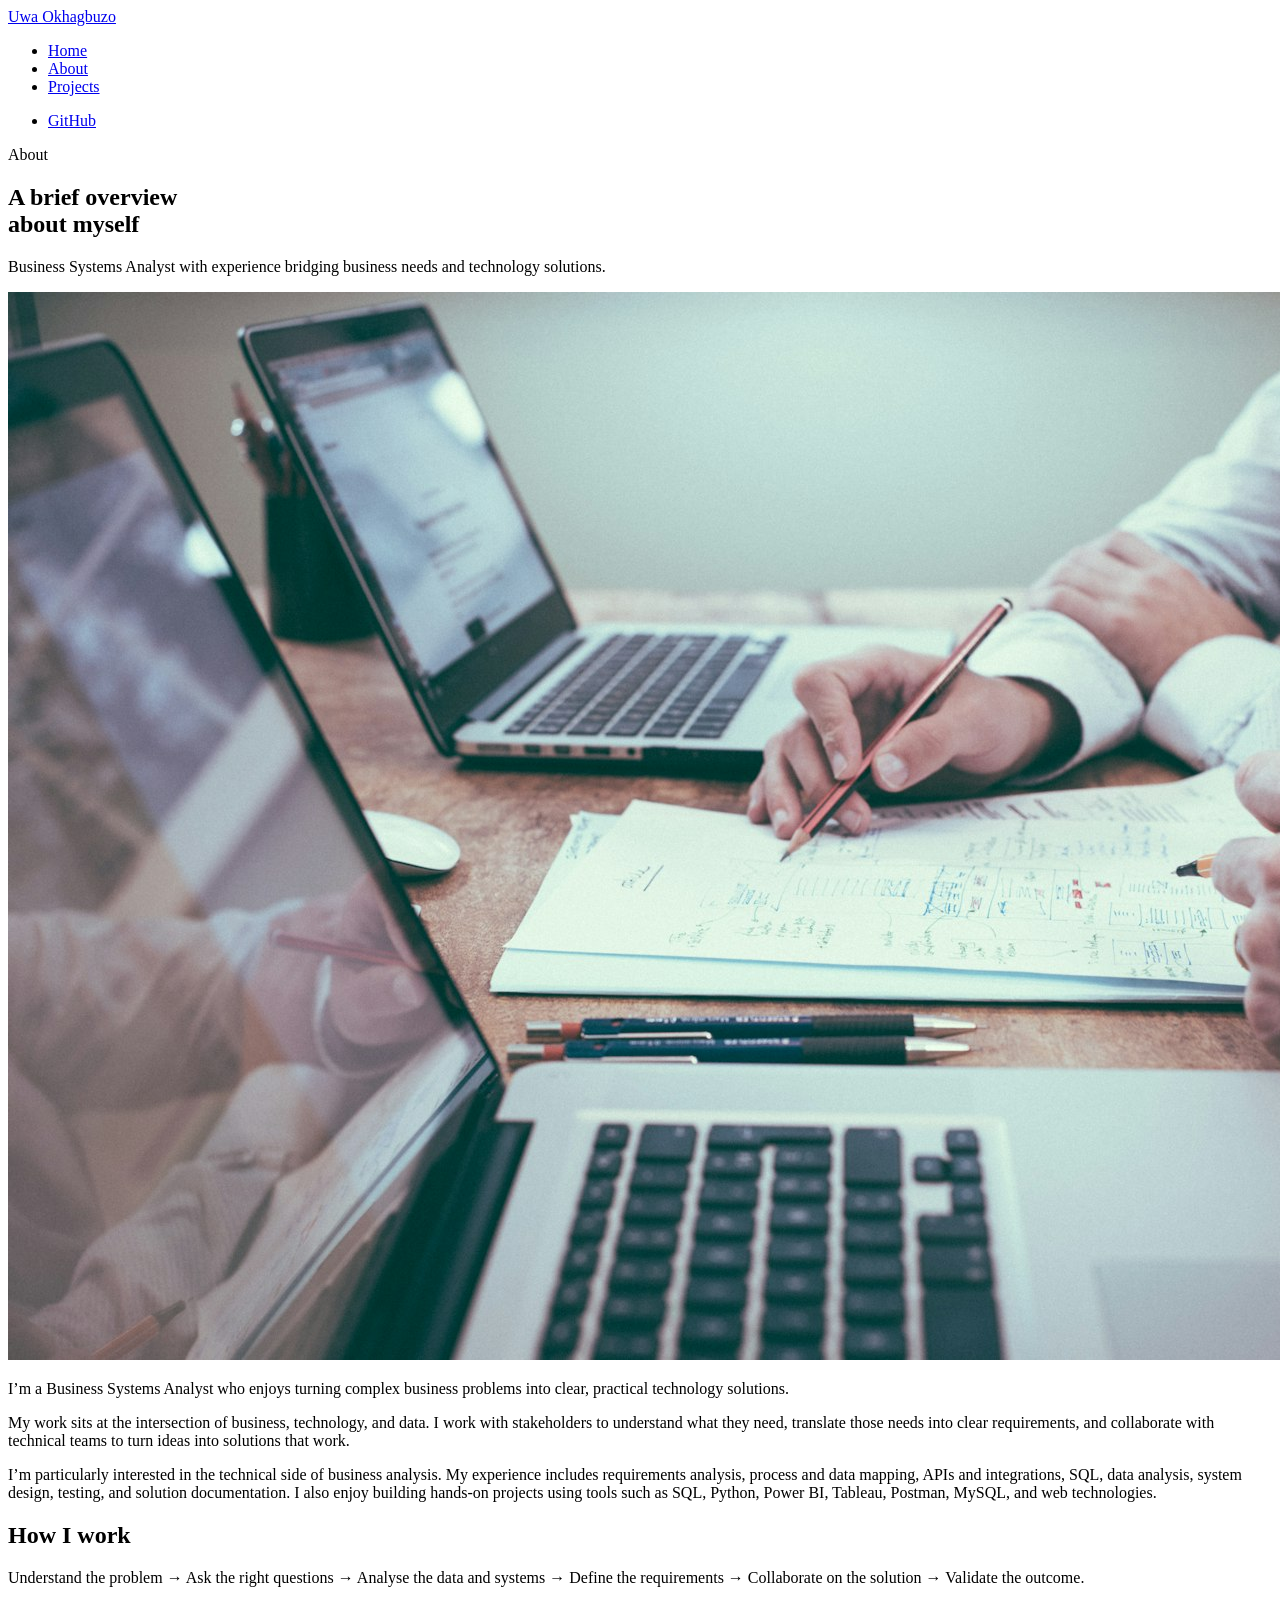
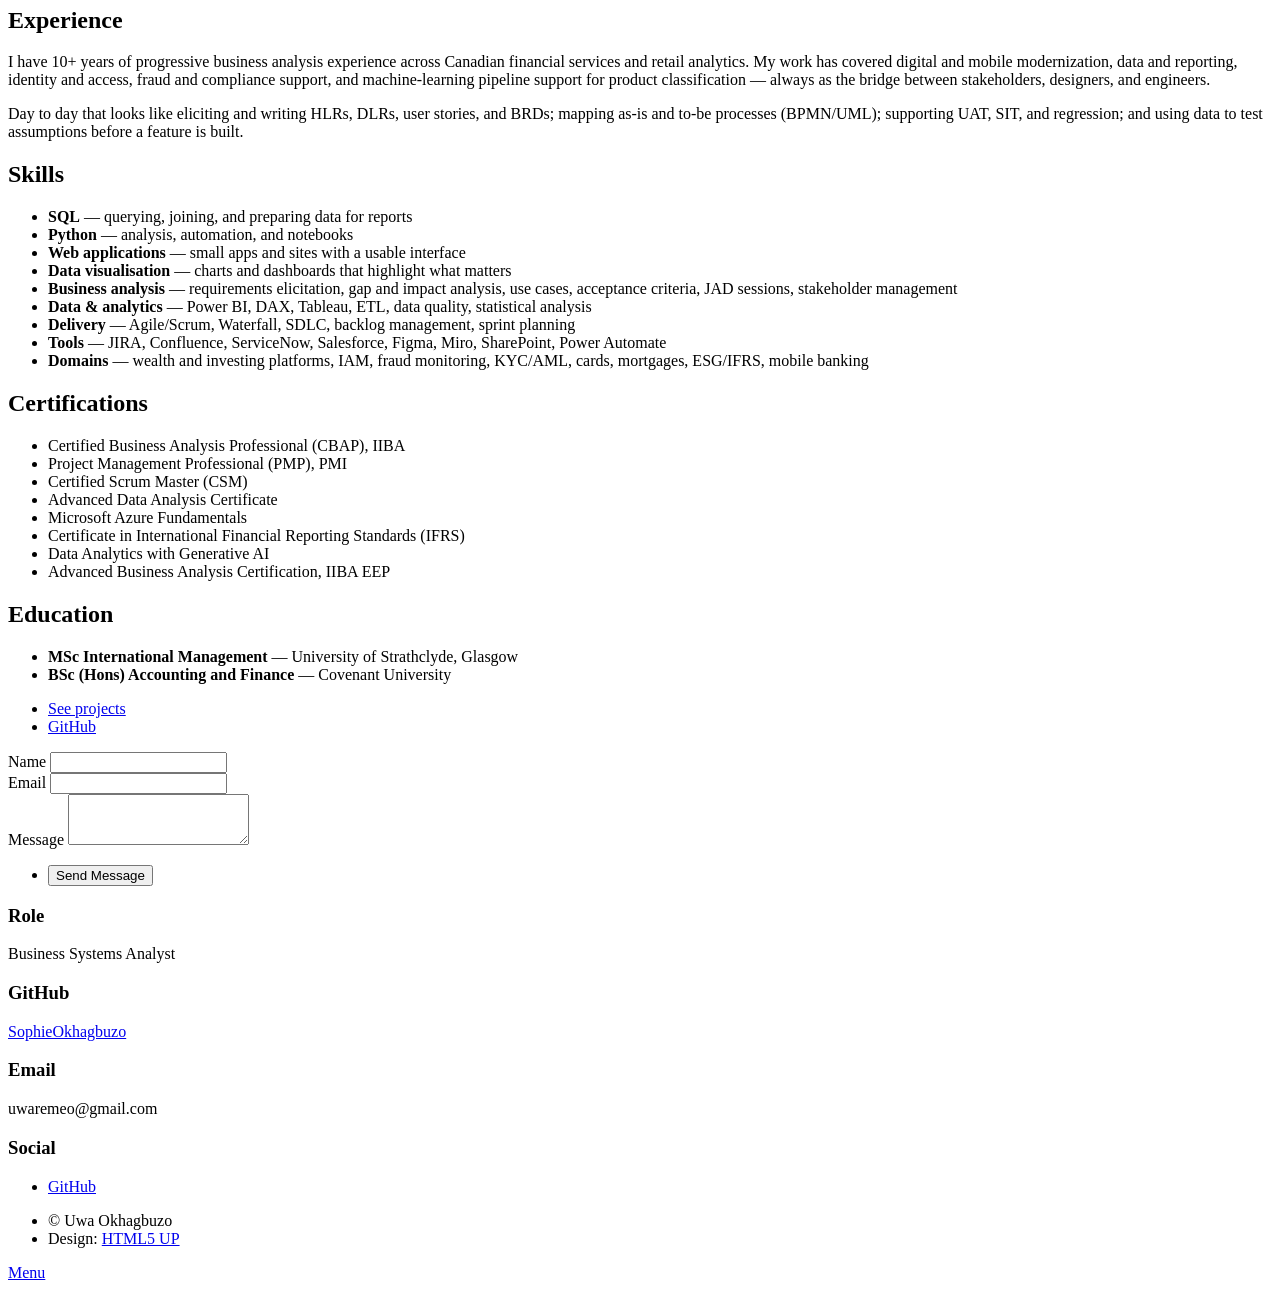
==== commit e52d9575: "Update website Co-authored-by: Cursor <cursoragent@cursor.com>" ====
--- a/about.html
+++ b/about.html
@@ -50,12 +50,36 @@
 							<p>I’m particularly interested in the technical side of business analysis. My experience includes requirements analysis, process and data mapping, APIs and integrations, SQL, data analysis, system design, testing, and solution documentation. I also enjoy building hands-on projects using tools such as SQL, Python, Power BI, Tableau, Postman, MySQL, and web technologies.</p>
 							<h2>How I work</h2>
 							<p>Understand the problem → Ask the right questions → Analyse the data and systems → Define the requirements → Collaborate on the solution → Validate the outcome.</p>
+							<h2>Experience</h2>
+							<p>I have 10+ years of progressive business analysis experience across Canadian financial services and retail analytics. My work has covered digital and mobile modernization, data and reporting, identity and access, fraud and compliance support, and machine-learning pipeline support for product classification — always as the bridge between stakeholders, designers, and engineers.</p>
+							<p>Day to day that looks like eliciting and writing HLRs, DLRs, user stories, and BRDs; mapping as-is and to-be processes (BPMN/UML); supporting UAT, SIT, and regression; and using data to test assumptions before a feature is built.</p>
 							<h2>Skills</h2>
 							<ul>
 								<li><strong>SQL</strong> — querying, joining, and preparing data for reports</li>
 								<li><strong>Python</strong> — analysis, automation, and notebooks</li>
 								<li><strong>Web applications</strong> — small apps and sites with a usable interface</li>
 								<li><strong>Data visualisation</strong> — charts and dashboards that highlight what matters</li>
+								<li><strong>Business analysis</strong> — requirements elicitation, gap and impact analysis, use cases, acceptance criteria, JAD sessions, stakeholder management</li>
+								<li><strong>Data &amp; analytics</strong> — Power BI, DAX, Tableau, ETL, data quality, statistical analysis</li>
+								<li><strong>Delivery</strong> — Agile/Scrum, Waterfall, SDLC, backlog management, sprint planning</li>
+								<li><strong>Tools</strong> — JIRA, Confluence, ServiceNow, Salesforce, Figma, Miro, SharePoint, Power Automate</li>
+								<li><strong>Domains</strong> — wealth and investing platforms, IAM, fraud monitoring, KYC/AML, cards, mortgages, ESG/IFRS, mobile banking</li>
+							</ul>
+							<h2>Certifications</h2>
+							<ul>
+								<li>Certified Business Analysis Professional (CBAP), IIBA</li>
+								<li>Project Management Professional (PMP), PMI</li>
+								<li>Certified Scrum Master (CSM)</li>
+								<li>Advanced Data Analysis Certificate</li>
+								<li>Microsoft Azure Fundamentals</li>
+								<li>Certificate in International Financial Reporting Standards (IFRS)</li>
+								<li>Data Analytics with Generative AI</li>
+								<li>Advanced Business Analysis Certification, IIBA EEP</li>
+							</ul>
+							<h2>Education</h2>
+							<ul>
+								<li><strong>MSc International Management</strong> — University of Strathclyde, Glasgow</li>
+								<li><strong>BSc (Hons) Accounting and Finance</strong> — Covenant University</li>
 							</ul>
 							<ul class="actions">
 								<li><a href="index.html#projects" class="button">See projects</a></li>
@@ -68,7 +92,7 @@
 				<!-- Footer -->
 					<footer id="footer">
 						<section>
-							<form method="post" action="#">
+							<form method="post" action="mailto:uwaremeo@gmail.com" enctype="text/plain">
 								<div class="fields">
 									<div class="field">
 										<label for="name">Name</label>
@@ -91,7 +115,7 @@
 						<section class="split contact">
 							<section class="alt">
 								<h3>Role</h3>
-								<p>Business data analyst</p>
+								<p>Business Systems Analyst</p>
 							</section>
 							<section>
 								<h3>GitHub</h3>
@@ -99,7 +123,7 @@
 							</section>
 							<section>
 								<h3>Email</h3>
-								<p>Add your email here</p>
+								<p>uwaremeo@gmail.com</p>
 							</section>
 							<section>
 								<h3>Social</h3>
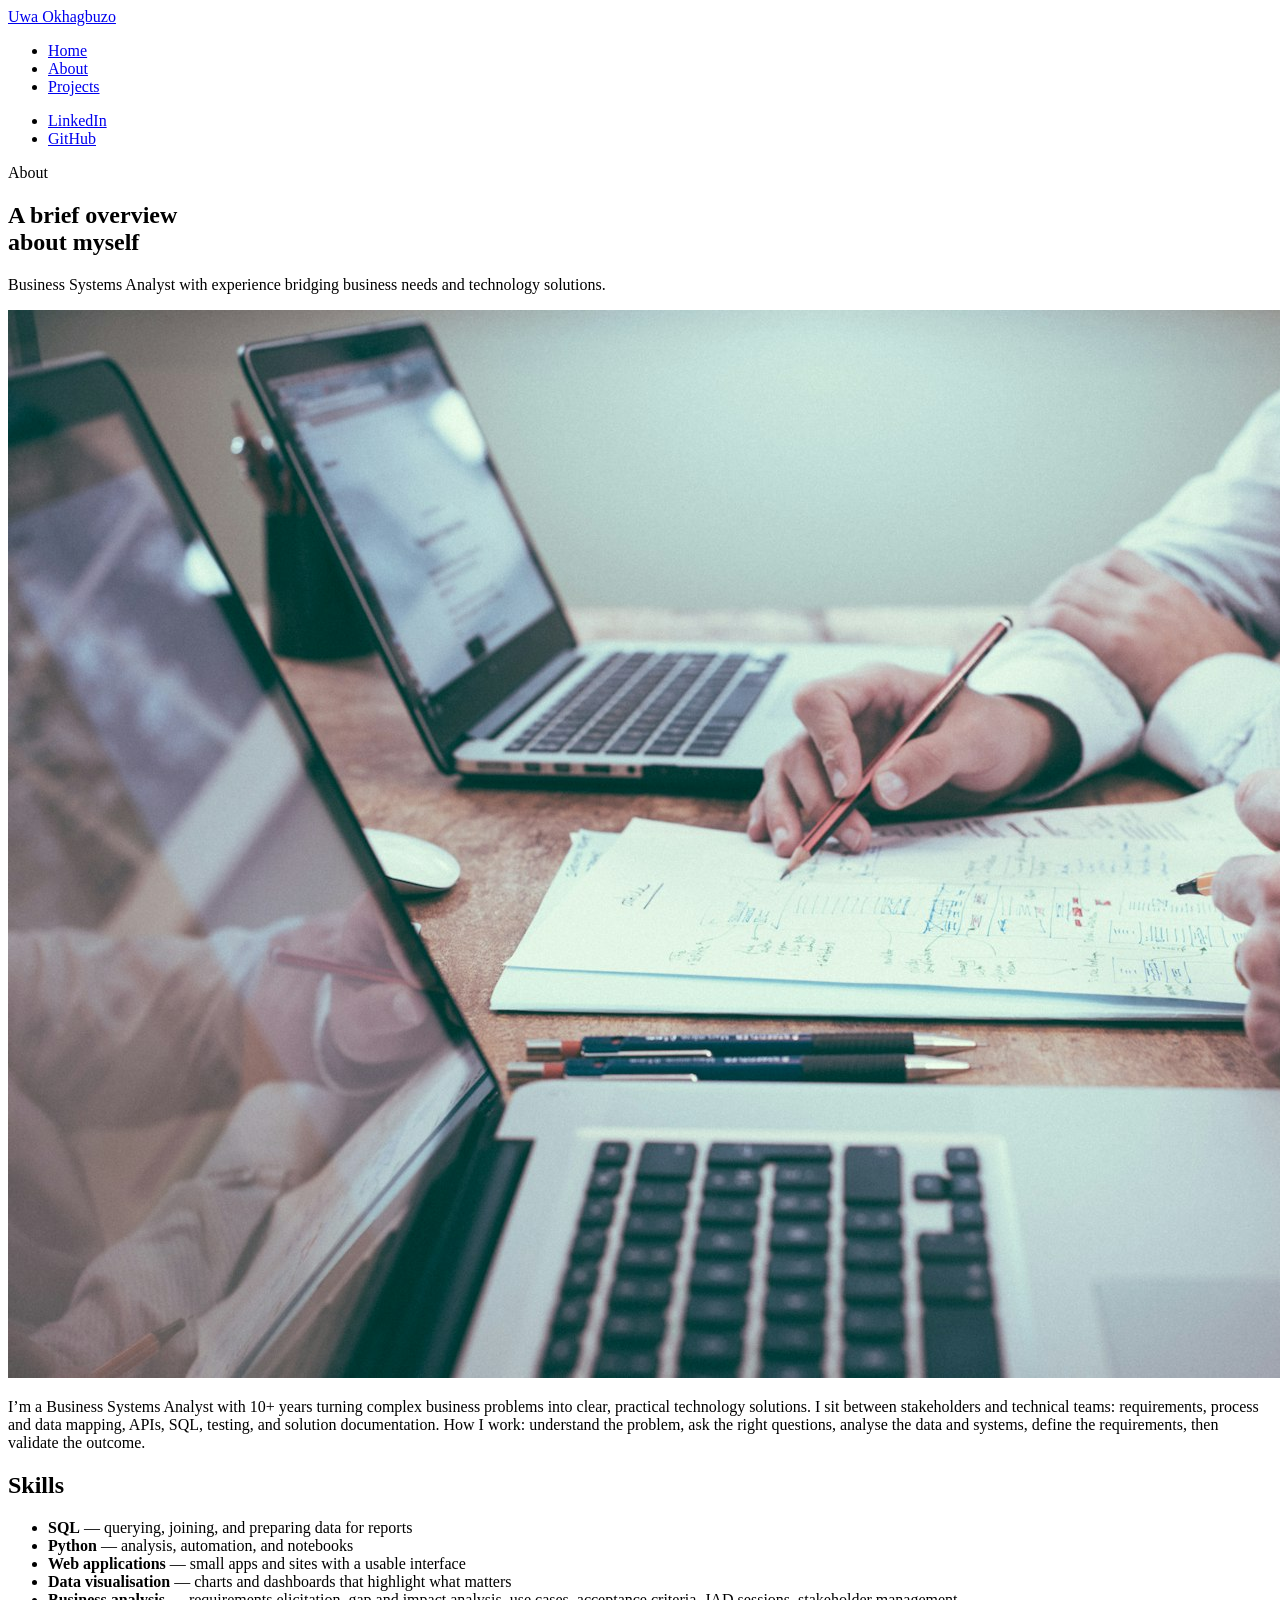
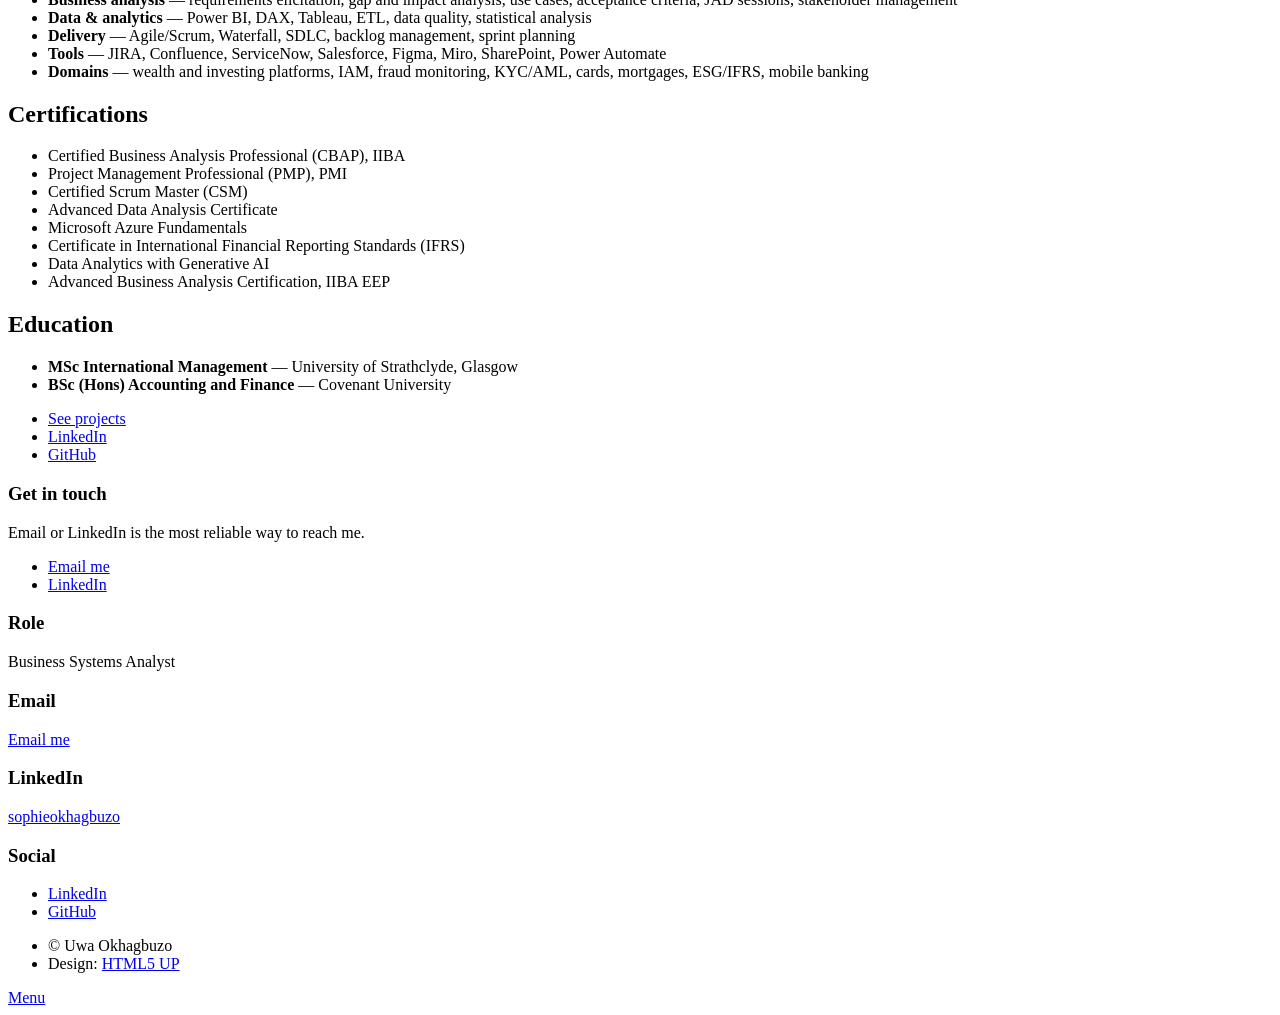
==== commit 2f695bad: "Replace contact form and add site identity metadata Co-authored-by: Cursor <cursoragent@cursor.com>" ====
--- a/about.html
+++ b/about.html
@@ -9,6 +9,20 @@
 		<title>About | Uwa Okhagbuzo</title>
 		<meta charset="utf-8" />
 		<meta name="viewport" content="width=device-width, initial-scale=1, user-scalable=no" />
+		<meta name="description" content="About Uwa Okhagbuzo — Business Systems Analyst (CBAP, PMP, CSM) with 10+ years in requirements, data, and delivery." />
+		<meta name="author" content="Uwa Okhagbuzo" />
+		<link rel="canonical" href="https://sophieokhagbuzo.github.io/uwaokhagbuzo.com/about.html" />
+		<link rel="icon" href="favicon.svg" type="image/svg+xml" />
+		<meta property="og:title" content="About | Uwa Okhagbuzo" />
+		<meta property="og:description" content="Business Systems Analyst (CBAP, PMP, CSM) with 10+ years in requirements, data, and delivery." />
+		<meta property="og:type" content="website" />
+		<meta property="og:url" content="https://sophieokhagbuzo.github.io/uwaokhagbuzo.com/about.html" />
+		<meta property="og:image" content="https://sophieokhagbuzo.github.io/uwaokhagbuzo.com/images/pic01.jpg" />
+		<meta property="og:site_name" content="Uwa Okhagbuzo" />
+		<meta name="twitter:card" content="summary_large_image" />
+		<meta name="twitter:title" content="About | Uwa Okhagbuzo" />
+		<meta name="twitter:description" content="Business Systems Analyst (CBAP, PMP, CSM) with 10+ years in requirements, data, and delivery." />
+		<meta name="twitter:image" content="https://sophieokhagbuzo.github.io/uwaokhagbuzo.com/images/pic01.jpg" />
 		<link rel="stylesheet" href="assets/css/main.css" />
 		<noscript><link rel="stylesheet" href="assets/css/noscript.css" /></noscript>
 	</head>
@@ -30,6 +44,7 @@
 							<li><a href="index.html#projects">Projects</a></li>
 						</ul>
 						<ul class="icons">
+							<li><a href="https://www.linkedin.com/in/sophieokhagbuzo" class="icon brands fa-linkedin"><span class="label">LinkedIn</span></a></li>
 							<li><a href="https://github.com/SophieOkhagbuzo" class="icon brands fa-github"><span class="label">GitHub</span></a></li>
 						</ul>
 					</nav>
@@ -45,14 +60,7 @@
 								<p>Business Systems Analyst with experience bridging business needs and technology solutions.</p>
 							</header>
 							<div class="image main"><img src="images/pic01.jpg" alt="About Uwa Okhagbuzo" /></div>
-							<p>I’m a Business Systems Analyst who enjoys turning complex business problems into clear, practical technology solutions.</p>
-							<p>My work sits at the intersection of business, technology, and data. I work with stakeholders to understand what they need, translate those needs into clear requirements, and collaborate with technical teams to turn ideas into solutions that work.</p>
-							<p>I’m particularly interested in the technical side of business analysis. My experience includes requirements analysis, process and data mapping, APIs and integrations, SQL, data analysis, system design, testing, and solution documentation. I also enjoy building hands-on projects using tools such as SQL, Python, Power BI, Tableau, Postman, MySQL, and web technologies.</p>
-							<h2>How I work</h2>
-							<p>Understand the problem → Ask the right questions → Analyse the data and systems → Define the requirements → Collaborate on the solution → Validate the outcome.</p>
-							<h2>Experience</h2>
-							<p>I have 10+ years of progressive business analysis experience across Canadian financial services and retail analytics. My work has covered digital and mobile modernization, data and reporting, identity and access, fraud and compliance support, and machine-learning pipeline support for product classification — always as the bridge between stakeholders, designers, and engineers.</p>
-							<p>Day to day that looks like eliciting and writing HLRs, DLRs, user stories, and BRDs; mapping as-is and to-be processes (BPMN/UML); supporting UAT, SIT, and regression; and using data to test assumptions before a feature is built.</p>
+							<p>I’m a Business Systems Analyst with 10+ years turning complex business problems into clear, practical technology solutions. I sit between stakeholders and technical teams: requirements, process and data mapping, APIs, SQL, testing, and solution documentation. How I work: understand the problem, ask the right questions, analyse the data and systems, define the requirements, then validate the outcome.</p>
 							<h2>Skills</h2>
 							<ul>
 								<li><strong>SQL</strong> — querying, joining, and preparing data for reports</li>
@@ -83,6 +91,7 @@
 							</ul>
 							<ul class="actions">
 								<li><a href="index.html#projects" class="button">See projects</a></li>
+								<li><a href="https://www.linkedin.com/in/sophieokhagbuzo" class="button">LinkedIn</a></li>
 								<li><a href="https://github.com/SophieOkhagbuzo" class="button">GitHub</a></li>
 							</ul>
 						</section>
@@ -92,25 +101,12 @@
 				<!-- Footer -->
 					<footer id="footer">
 						<section>
-							<form method="post" action="mailto:uwaremeo@gmail.com" enctype="text/plain">
-								<div class="fields">
-									<div class="field">
-										<label for="name">Name</label>
-										<input type="text" name="name" id="name" />
-									</div>
-									<div class="field">
-										<label for="email">Email</label>
-										<input type="text" name="email" id="email" />
-									</div>
-									<div class="field">
-										<label for="message">Message</label>
-										<textarea name="message" id="message" rows="3"></textarea>
-									</div>
-								</div>
-								<ul class="actions">
-									<li><input type="submit" value="Send Message" /></li>
-								</ul>
-							</form>
+							<h3>Get in touch</h3>
+							<p>Email or LinkedIn is the most reliable way to reach me.</p>
+							<ul class="actions">
+								<li><a href="mailto:uwaremeo@gmail.com" class="button">Email me</a></li>
+								<li><a href="https://www.linkedin.com/in/sophieokhagbuzo" class="button">LinkedIn</a></li>
+							</ul>
 						</section>
 						<section class="split contact">
 							<section class="alt">
@@ -118,16 +114,17 @@
 								<p>Business Systems Analyst</p>
 							</section>
 							<section>
-								<h3>GitHub</h3>
-								<p><a href="https://github.com/SophieOkhagbuzo">SophieOkhagbuzo</a></p>
+								<h3>Email</h3>
+								<p><a href="mailto:uwaremeo@gmail.com">Email me</a></p>
 							</section>
 							<section>
-								<h3>Email</h3>
-								<p>uwaremeo@gmail.com</p>
+								<h3>LinkedIn</h3>
+								<p><a href="https://www.linkedin.com/in/sophieokhagbuzo">sophieokhagbuzo</a></p>
 							</section>
 							<section>
 								<h3>Social</h3>
 								<ul class="icons alt">
+									<li><a href="https://www.linkedin.com/in/sophieokhagbuzo" class="icon brands alt fa-linkedin"><span class="label">LinkedIn</span></a></li>
 									<li><a href="https://github.com/SophieOkhagbuzo" class="icon brands alt fa-github"><span class="label">GitHub</span></a></li>
 								</ul>
 							</section>
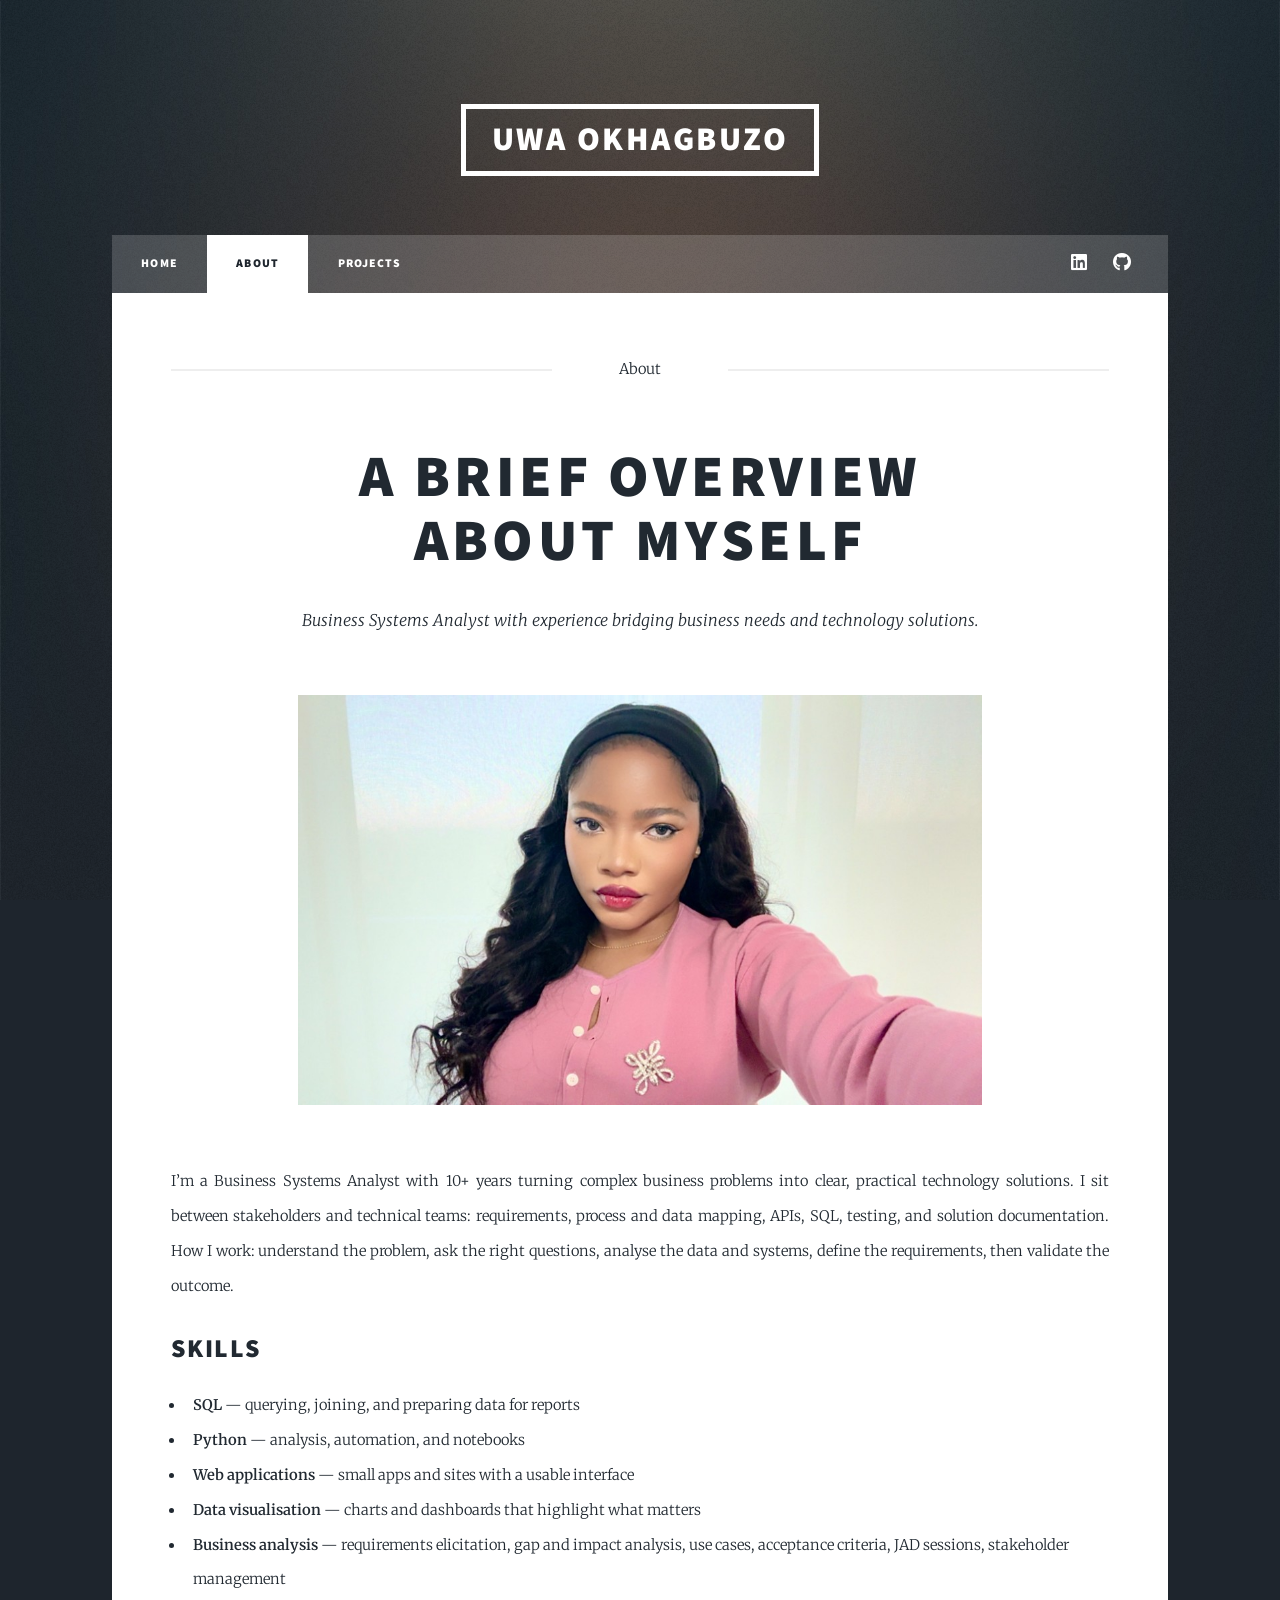
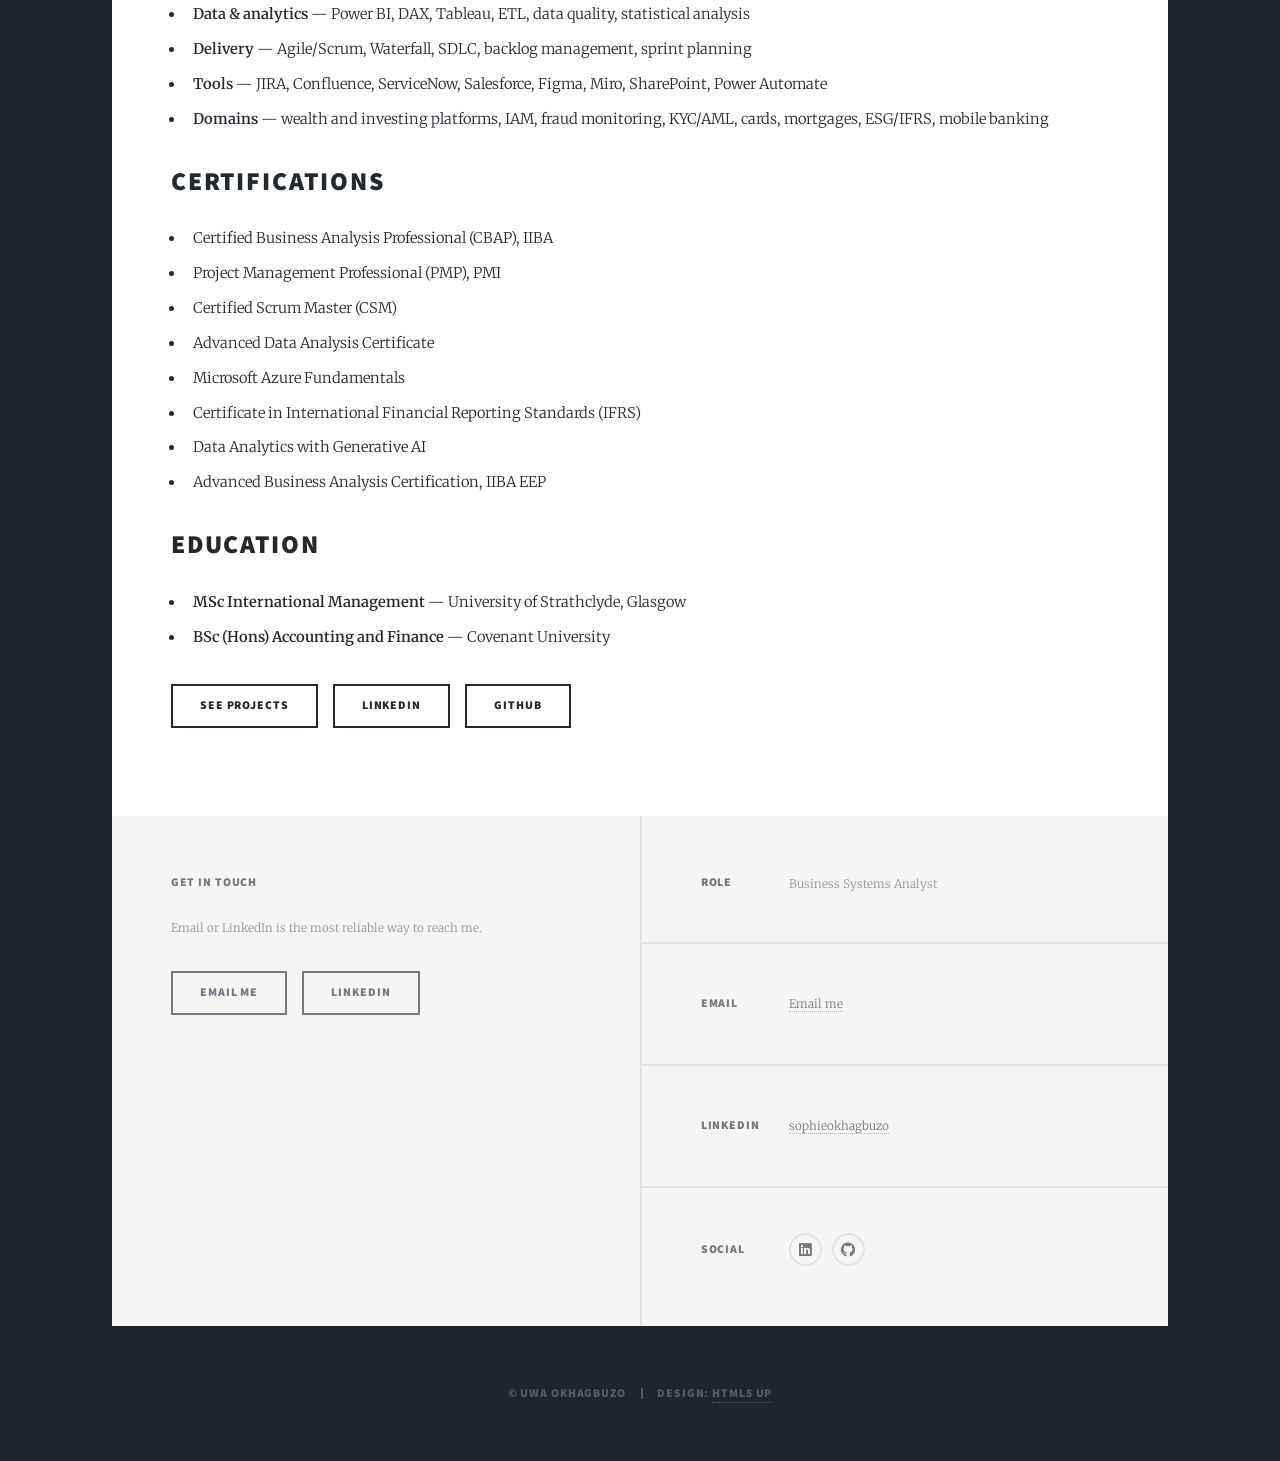
==== commit 3be59464: "Tighten the homepage and About page so visitors land on work first with a real portrait. Co-authored" ====
--- a/about.html
+++ b/about.html
@@ -8,21 +8,21 @@
 	<head>
 		<title>About | Uwa Okhagbuzo</title>
 		<meta charset="utf-8" />
-		<meta name="viewport" content="width=device-width, initial-scale=1, user-scalable=no" />
+		<meta name="viewport" content="width=device-width, initial-scale=1" />
 		<meta name="description" content="About Uwa Okhagbuzo — Business Systems Analyst (CBAP, PMP, CSM) with 10+ years in requirements, data, and delivery." />
 		<meta name="author" content="Uwa Okhagbuzo" />
-		<link rel="canonical" href="https://sophieokhagbuzo.github.io/uwaokhagbuzo.com/about.html" />
+		<link rel="canonical" href="https://sophieokhagbuzo.github.io/about.html" />
 		<link rel="icon" href="favicon.svg" type="image/svg+xml" />
 		<meta property="og:title" content="About | Uwa Okhagbuzo" />
 		<meta property="og:description" content="Business Systems Analyst (CBAP, PMP, CSM) with 10+ years in requirements, data, and delivery." />
 		<meta property="og:type" content="website" />
-		<meta property="og:url" content="https://sophieokhagbuzo.github.io/uwaokhagbuzo.com/about.html" />
-		<meta property="og:image" content="https://sophieokhagbuzo.github.io/uwaokhagbuzo.com/images/pic01.jpg" />
+		<meta property="og:url" content="https://sophieokhagbuzo.github.io/about.html" />
+		<meta property="og:image" content="https://sophieokhagbuzo.github.io/images/portrait.jpg" />
 		<meta property="og:site_name" content="Uwa Okhagbuzo" />
 		<meta name="twitter:card" content="summary_large_image" />
 		<meta name="twitter:title" content="About | Uwa Okhagbuzo" />
 		<meta name="twitter:description" content="Business Systems Analyst (CBAP, PMP, CSM) with 10+ years in requirements, data, and delivery." />
-		<meta name="twitter:image" content="https://sophieokhagbuzo.github.io/uwaokhagbuzo.com/images/pic01.jpg" />
+		<meta name="twitter:image" content="https://sophieokhagbuzo.github.io/images/portrait.jpg" />
 		<link rel="stylesheet" href="assets/css/main.css" />
 		<noscript><link rel="stylesheet" href="assets/css/noscript.css" /></noscript>
 	</head>
@@ -59,7 +59,7 @@
 								about myself</h1>
 								<p>Business Systems Analyst with experience bridging business needs and technology solutions.</p>
 							</header>
-							<div class="image main"><img src="images/pic01.jpg" alt="About Uwa Okhagbuzo" /></div>
+							<div class="image main portrait"><img src="images/portrait.jpg" alt="Uwa Okhagbuzo" /></div>
 							<p>I’m a Business Systems Analyst with 10+ years turning complex business problems into clear, practical technology solutions. I sit between stakeholders and technical teams: requirements, process and data mapping, APIs, SQL, testing, and solution documentation. How I work: understand the problem, ask the right questions, analyse the data and systems, define the requirements, then validate the outcome.</p>
 							<h2>Skills</h2>
 							<ul>
--- a/assets/css/main.css
+++ b/assets/css/main.css
@@ -1,10 +1,10 @@
 @import url(fontawesome-all.min.css);
 @import url("https://fonts.googleapis.com/css?family=Merriweather:300,700,300italic,700italic|Source+Sans+Pro:900");
 
-/*
-	Massively by HTML5 UP
-	html5up.net | @ajlkn
-	Free for personal and commercial use under the CCA 3.0 license (html5up.net/license)
+/*
+	Massively by HTML5 UP
+	html5up.net | @ajlkn
+	Free for personal and commercial use under the CCA 3.0 license (html5up.net/license)
 */
 
 html, body, div, span, applet, object,
@@ -4686,4 +4686,16 @@
 			visibility: visible;
 		}
 
-	}+	}
+
+	.image.portrait {
+		text-align: center;
+	}
+
+		.image.portrait img {
+			width: auto;
+			max-width: 100%;
+			max-height: 28rem;
+			margin: 0 auto;
+			display: block;
+		}
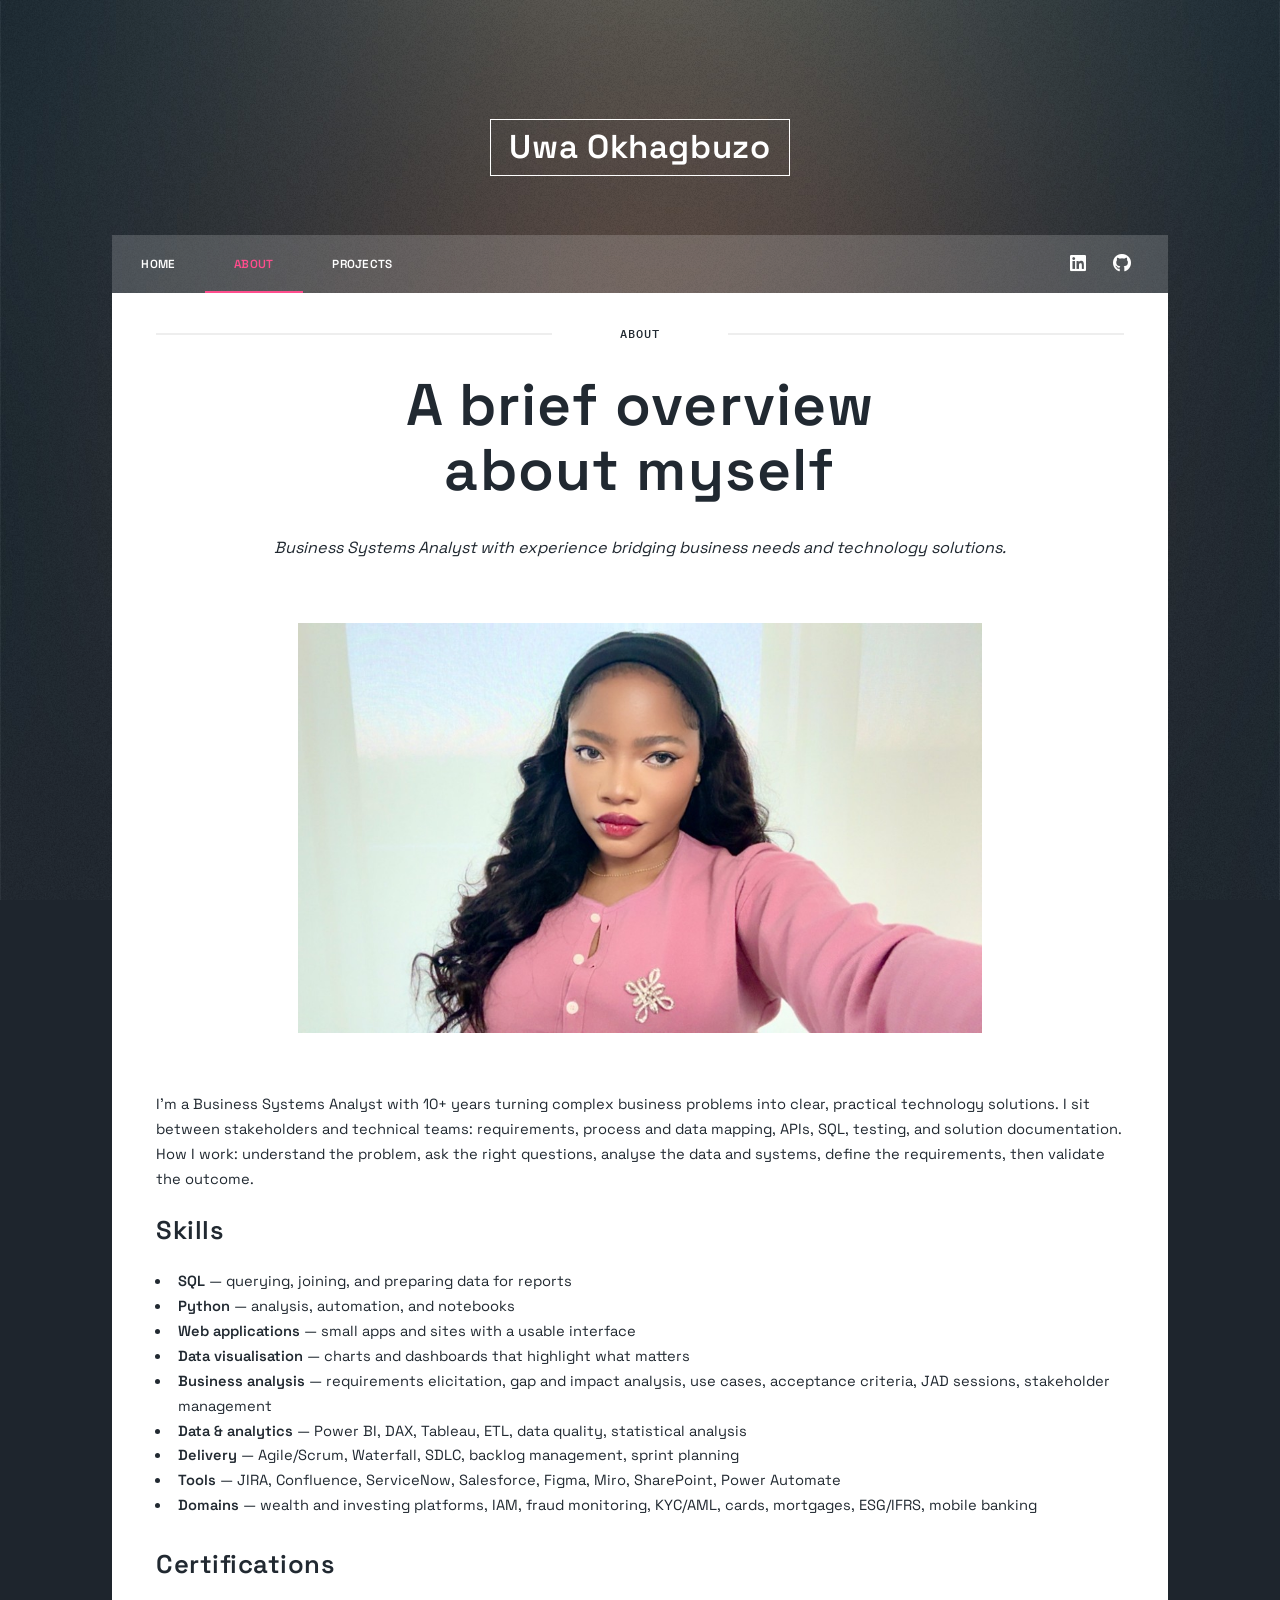
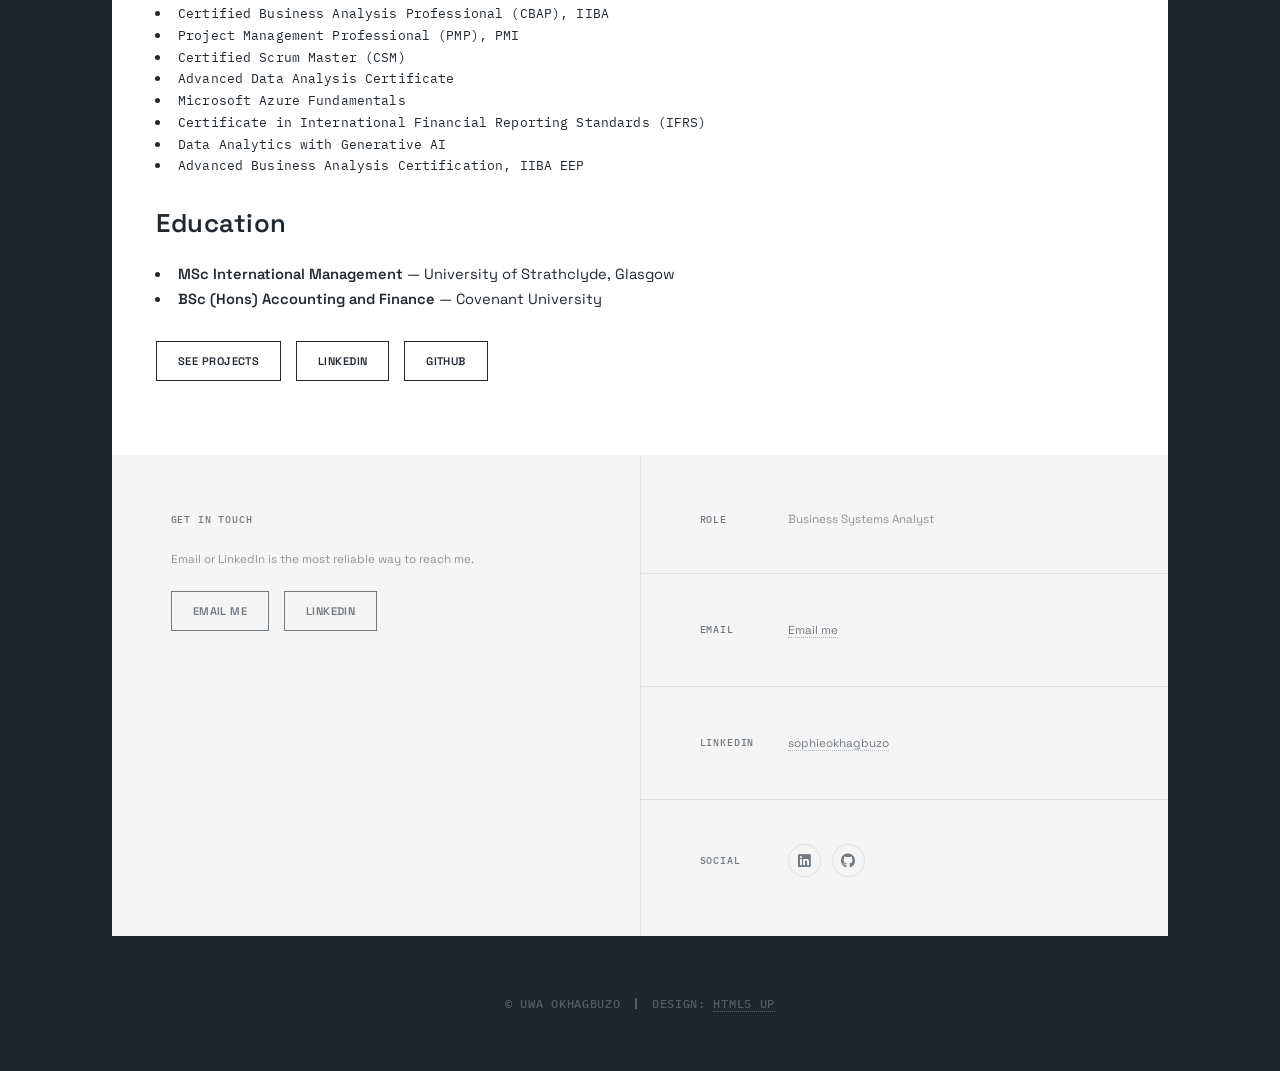
==== commit c604335f: "Restyle with Space Grotesk, IBM Plex Mono, and a pink accent for a more futuristic look. Co-authored" ====
--- a/about.html
+++ b/about.html
@@ -74,7 +74,7 @@
 								<li><strong>Domains</strong> — wealth and investing platforms, IAM, fraud monitoring, KYC/AML, cards, mortgages, ESG/IFRS, mobile banking</li>
 							</ul>
 							<h2>Certifications</h2>
-							<ul>
+							<ul class="certs">
 								<li>Certified Business Analysis Professional (CBAP), IIBA</li>
 								<li>Project Management Professional (PMP), PMI</li>
 								<li>Certified Scrum Master (CSM)</li>
--- a/assets/css/main.css
+++ b/assets/css/main.css
@@ -1,5 +1,5 @@
 @import url(fontawesome-all.min.css);
-@import url("https://fonts.googleapis.com/css?family=Merriweather:300,700,300italic,700italic|Source+Sans+Pro:900");
+@import url("https://fonts.googleapis.com/css2?family=IBM+Plex+Mono:ital,wght@0,400;0,500;1,400&family=Space+Grotesk:wght@400;500;600;700&display=swap");
 
 /*
 	Massively by HTML5 UP
@@ -148,10 +148,10 @@
 	}
 
 	body, input, select, textarea {
-		font-family: "Merriweather", Georgia, serif;
-		font-weight: 300;
+		font-family: "Space Grotesk", Helvetica, sans-serif;
+		font-weight: 400;
 		font-size: 1rem;
-		line-height: 2.375;
+		line-height: 1.7;
 	}
 
 	a {
@@ -176,16 +176,16 @@
 	}
 
 	p {
-		text-align: justify;
-		margin: 0 0 2rem 0;
+		text-align: left;
+		margin: 0 0 1.5rem 0;
 	}
 
 	h1, h2, h3, h4, h5, h6 {
-		font-family: "Source Sans Pro", Helvetica, sans-serif;
-		font-weight: 900;
-		line-height: 1.5;
-		letter-spacing: 0.075em;
-		text-transform: uppercase;
+		font-family: "Space Grotesk", Helvetica, sans-serif;
+		font-weight: 600;
+		line-height: 1.3;
+		letter-spacing: 0.02em;
+		text-transform: none;
 		margin: 0 0 1rem 0;
 	}
 
@@ -245,7 +245,7 @@
 
 	code {
 		border: solid 2px;
-		font-family: "Courier New", monospace;
+		font-family: "IBM Plex Mono", ui-monospace, monospace;
 		font-size: 0.9rem;
 		margin: 0 0.25rem;
 		padding: 0.25rem 0.65rem;
@@ -253,7 +253,7 @@
 
 	pre {
 		-webkit-overflow-scrolling: touch;
-		font-family: "Courier New", monospace;
+		font-family: "IBM Plex Mono", ui-monospace, monospace;
 		font-size: 0.9rem;
 		margin: 0 0 2rem 0;
 	}
@@ -298,7 +298,7 @@
 
 		a:hover {
 			border-bottom-color: transparent;
-			color: #18bfef !important;
+			color: #FF4D8D !important;
 		}
 
 	strong, b {
@@ -2078,13 +2078,13 @@
 		border-radius: 0;
 		cursor: pointer;
 		display: inline-block;
-		font-family: "Source Sans Pro", Helvetica, sans-serif;
-		font-size: 0.8rem;
-		font-weight: 900;
-		letter-spacing: 0.075em;
-		height: 3rem;
-		line-height: 3rem;
-		padding: 0 2rem;
+		font-family: "Space Grotesk", Helvetica, sans-serif;
+		font-size: 0.75rem;
+		font-weight: 600;
+		letter-spacing: 0.04em;
+		height: 2.75rem;
+		line-height: 2.75rem;
+		padding: 0 1.5rem;
 		text-align: center;
 		text-decoration: none;
 		text-transform: uppercase;
@@ -2206,7 +2206,7 @@
 	button,
 	.button {
 		background-color: transparent;
-		box-shadow: inset 0 0 0 2px #212931;
+		box-shadow: inset 0 0 0 1px #212931;
 		color: #212931 !important;
 	}
 
@@ -2215,8 +2215,8 @@
 		input[type="button"]:hover,
 		button:hover,
 		.button:hover {
-			box-shadow: inset 0 0 0 2px #18bfef;
-			color: #18bfef !important;
+			box-shadow: inset 0 0 0 1px #FF4D8D;
+			color: #FF4D8D !important;
 		}
 
 		input[type="submit"].primary,
@@ -2234,7 +2234,7 @@
 			input[type="button"].primary:hover,
 			button.primary:hover,
 			.button.primary:hover {
-				background-color: #18bfef;
+				background-color: #FF4D8D;
 			}
 
 /* Form */
@@ -2313,11 +2313,11 @@
 
 	label {
 		display: block;
-		font-family: "Source Sans Pro", Helvetica, sans-serif;
-		font-weight: 900;
+		font-family: "IBM Plex Mono", ui-monospace, monospace;
+		font-weight: 500;
 		line-height: 1.5;
-		letter-spacing: 0.075em;
-		font-size: 0.8rem;
+		letter-spacing: 0.04em;
+		font-size: 0.75rem;
 		text-transform: uppercase;
 		margin: 0 0 0.75rem 0;
 	}
@@ -2407,9 +2407,9 @@
 			display: inline-block;
 			font-size: 1rem;
 			letter-spacing: 0;
-			font-family: "Merriweather", Georgia, serif;
+			font-family: "Space Grotesk", Helvetica, sans-serif;
 			text-transform: none;
-			font-weight: 300;
+			font-weight: 400;
 			padding-left: 2.8rem;
 			padding-right: 1rem;
 			position: relative;
@@ -2491,7 +2491,7 @@
 		input[type="email"]:focus,
 		select:focus,
 		textarea:focus {
-			border-color: #18bfef;
+			border-color: #FF4D8D;
 		}
 
 	select {
@@ -2526,7 +2526,7 @@
 
 	input[type="checkbox"]:focus + label:before,
 	input[type="radio"]:focus + label:before {
-		border-color: #18bfef;
+		border-color: #FF4D8D;
 	}
 
 	::-webkit-input-placeholder {
@@ -2890,15 +2890,15 @@
 	}
 
 	ul.icons li a.icon:hover:before {
-		color: #18bfef;
+		color: #FF4D8D;
 	}
 
 	ul.icons.alt li .icon:before {
-		box-shadow: inset 0 0 0 2px #eeeeee;
+		box-shadow: inset 0 0 0 1px #eeeeee;
 	}
 
 	ul.icons.alt li a.icon:hover:before {
-		box-shadow: inset 0 0 0 2px #18bfef;
+		box-shadow: inset 0 0 0 1px #FF4D8D;
 	}
 
 /* Section/Article */
@@ -2959,8 +2959,8 @@
 			}
 
 			header.major > .date {
-				font-size: 1rem;
-				margin: 0 0 4rem 0;
+				font-size: 0.85rem;
+				margin: 0 0 2rem 0;
 			}
 
 				header.major > .date:before, header.major > .date:after {
@@ -3023,10 +3023,10 @@
 		}
 
 		table th {
-			font-family: "Source Sans Pro", Helvetica, sans-serif;
+			font-family: "Space Grotesk", Helvetica, sans-serif;
 			font-size: 0.8rem;
-			font-weight: 900;
-			letter-spacing: 0.075em;
+			font-weight: 600;
+			letter-spacing: 0.02em;
 			line-height: 1.5;
 			padding: 0 0.75rem 0.75rem 0.75rem;
 			text-align: left;
@@ -3123,11 +3123,11 @@
 			transition: background-color 0.2s ease-in-out, border-color 0.2s ease-in-out, box-shadow 0.2s ease-in-out, color 0.2s ease-in-out;
 			border: solid 2px;
 			display: inline-block;
-			font-family: "Source Sans Pro", Helvetica, sans-serif;
+			font-family: "Space Grotesk", Helvetica, sans-serif;
 			font-size: 0.8rem;
-			font-weight: 900;
+			font-weight: 600;
 			height: 3rem;
-			letter-spacing: 0.075em;
+			letter-spacing: 0.02em;
 			line-height: calc(3rem - 4px);
 			margin-left: -2px;
 			min-width: 3rem;
@@ -3197,14 +3197,14 @@
 	}
 
 		.pagination a:hover {
-			color: #18bfef !important;
-			border-color: #18bfef;
+			color: #FF4D8D !important;
+			border-color: #FF4D8D;
 			z-index: 1;
 		}
 
 			.pagination a:hover + a,
 			.pagination a:hover + span {
-				border-left-color: #18bfef;
+				border-left-color: #FF4D8D;
 			}
 
 		.pagination a.active {
@@ -3234,11 +3234,11 @@
 			width: 100%;
 			height: 100%;
 			background-color: #212931;
-			background-image: url("../../images/overlay.png"), linear-gradient(0deg, rgba(0, 0, 0, 0.1), rgba(0, 0, 0, 0.1)), url("../../images/bg.jpg");
-			background-size: auto,								auto,														100% auto;
-			background-position: center,								center,														top center;
-			background-repeat: repeat,								no-repeat,													no-repeat;
-			background-attachment: scroll,								scroll,														scroll;
+			background-image: url("../../images/overlay.png"), url("../../images/bg.jpg");
+			background-size: auto, 100% auto;
+			background-position: center, top center;
+			background-repeat: repeat, no-repeat;
+			background-attachment: scroll, scroll;
 			z-index: -1;
 		}
 
@@ -3276,7 +3276,7 @@
 		@media screen and (orientation: portrait) {
 
 			#wrapper > .bg {
-				background-size: auto,								auto,														auto 175%;
+				background-size: auto, auto 175%;
 			}
 
 		}
@@ -3285,7 +3285,7 @@
 
 	#intro {
 		color: #ffffff;
-		padding: 8rem 4rem 6rem 4rem ;
+		padding: 6rem 3rem 4rem 3rem ;
 		-moz-align-items: center;
 		-webkit-align-items: center;
 		-ms-align-items: center;
@@ -3324,7 +3324,7 @@
 
 			#intro a:hover {
 				border-bottom-color: transparent;
-				color: #18bfef !important;
+				color: #FF4D8D !important;
 			}
 
 		#intro strong, #intro b {
@@ -3354,7 +3354,7 @@
 		#intro button,
 		#intro .button {
 			background-color: transparent;
-			box-shadow: inset 0 0 0 2px #ffffff;
+			box-shadow: inset 0 0 0 1px #ffffff;
 			color: #ffffff !important;
 		}
 
@@ -3363,8 +3363,8 @@
 			#intro input[type="button"]:hover,
 			#intro button:hover,
 			#intro .button:hover {
-				box-shadow: inset 0 0 0 2px #18bfef;
-				color: #18bfef !important;
+				box-shadow: inset 0 0 0 1px #FF4D8D;
+				color: #FF4D8D !important;
 			}
 
 			#intro input[type="submit"].primary,
@@ -3382,7 +3382,7 @@
 				#intro input[type="button"].primary:hover,
 				#intro button.primary:hover,
 				#intro .button.primary:hover {
-					background-color: #18bfef;
+					background-color: #FF4D8D;
 				}
 
 		#intro h1 {
@@ -3391,10 +3391,14 @@
 		}
 
 		#intro p {
-			font-size: 1.25rem;
-			font-style: italic;
-			margin-top: -0.25rem;
+			font-family: "IBM Plex Mono", ui-monospace, monospace;
+			font-size: 0.95rem;
+			font-style: normal;
+			font-weight: 400;
+			letter-spacing: 0.08em;
+			margin-top: 0.5rem;
 			text-align: center;
+			text-transform: uppercase;
 		}
 
 		#intro + #header {
@@ -3533,7 +3537,7 @@
 
 			#header a:hover {
 				border-bottom-color: transparent;
-				color: #18bfef !important;
+				color: #FF4D8D !important;
 			}
 
 		#header strong, #header b {
@@ -3565,20 +3569,20 @@
 			pointer-events: auto;
 			border-style: solid;
 			border-color: #ffffff;
-			border-width: 5px !important;
-			font-family: "Source Sans Pro", Helvetica, sans-serif;
+			border-width: 1px !important;
+			font-family: "Space Grotesk", Helvetica, sans-serif;
 			font-size: 2.25rem;
-			font-weight: 900;
-			letter-spacing: 0.075em;
+			font-weight: 600;
+			letter-spacing: 0.02em;
 			line-height: 1;
-			padding: 1rem 1.75rem;
-			text-transform: uppercase;
+			padding: 0.75rem 1.25rem;
+			text-transform: none;
 			visibility: visible;
 		}
 
 			#header .logo:hover {
-				border-color: #18bfef !important;
-				color: #18bfef !important;
+				border-color: #FF4D8D !important;
+				color: #FF4D8D !important;
 			}
 
 		@media screen and (max-width: 980px) {
@@ -3598,7 +3602,7 @@
 
 				#header .logo {
 					font-size: 1.75rem;
-					border-width: 3px !important;
+					border-width: 1px !important;
 				}
 
 		}
@@ -3632,15 +3636,15 @@
 		}
 
 		#nav ul.icons li a.icon:hover:before {
-			color: #18bfef;
+			color: #FF4D8D;
 		}
 
 		#nav ul.icons.alt li .icon:before {
-			box-shadow: inset 0 0 0 2px #ffffff;
+			box-shadow: inset 0 0 0 1px #ffffff;
 		}
 
 		#nav ul.icons.alt li a.icon:hover:before {
-			box-shadow: inset 0 0 0 2px #18bfef;
+			box-shadow: inset 0 0 0 1px #FF4D8D;
 		}
 
 		#nav input, #nav select, #nav textarea {
@@ -3654,7 +3658,7 @@
 
 			#nav a:hover {
 				border-bottom-color: transparent;
-				color: #18bfef !important;
+				color: #FF4D8D !important;
 			}
 
 		#nav strong, #nav b {
@@ -3691,9 +3695,9 @@
 			-webkit-flex-shrink: 1;
 			-ms-flex-shrink: 1;
 			flex-shrink: 1;
-			font-family: "Source Sans Pro", Helvetica, sans-serif;
-			font-weight: 900;
-			letter-spacing: 0.075em;
+			font-family: "Space Grotesk", Helvetica, sans-serif;
+			font-weight: 600;
+			letter-spacing: 0.02em;
 			list-style: none;
 			margin-bottom: 0;
 			padding-left: 0;
@@ -3722,15 +3726,16 @@
 					}
 
 				#nav ul.links li.active {
-					background-color: #ffffff;
+					background-color: transparent;
+					border-bottom: 2px solid #FF4D8D;
 				}
 
 					#nav ul.links li.active a {
-						color: #1e252d;
+						color: #FF4D8D;
 					}
 
 						#nav ul.links li.active a:hover {
-							color: #18bfef !important;
+							color: #FF4D8D !important;
 						}
 
 		#nav ul.icons {
@@ -3765,8 +3770,8 @@
 	}
 
 		#main > * {
-			padding: 4rem 4rem 2rem 4rem ;
-			border-top: solid 2px #eeeeee;
+			padding: 3rem 3rem 1.5rem 3rem ;
+			border-top: solid 1px #eeeeee;
 			margin: 0;
 		}
 
@@ -3779,7 +3784,7 @@
 		}
 
 		#main > .post {
-			padding: 8rem 8rem 6rem 8rem ;
+			padding: 5rem 5rem 4rem 5rem ;
 		}
 
 			#main > .post header.major > .date {
@@ -3799,7 +3804,7 @@
 			@media screen and (max-width: 1280px) {
 
 				#main > .post {
-					padding: 6rem 4rem 4rem 4rem ;
+					padding: 4rem 3rem 3rem 3rem ;
 				}
 
 			}
@@ -3857,15 +3862,15 @@
 			}
 
 			#main > .posts > * {
-				padding: 4rem;
+				padding: 2.5rem;
 				width: 50%;
 			}
 
 			#main > .posts > article {
 				border-color: #eeeeee;
-				border-left-width: 2px;
+				border-left-width: 1px;
 				border-style: solid;
-				border-top-width: 2px;
+				border-top-width: 1px;
 				text-align: center;
 			}
 
@@ -3974,7 +3979,7 @@
 
 			#footer a:hover {
 				border-bottom-color: transparent;
-				color: #18bfef !important;
+				color: #FF4D8D !important;
 			}
 
 		#footer strong, #footer b {
@@ -4008,7 +4013,7 @@
 		#footer button,
 		#footer .button {
 			background-color: transparent;
-			box-shadow: inset 0 0 0 2px #717981;
+			box-shadow: inset 0 0 0 1px #717981;
 			color: #717981 !important;
 		}
 
@@ -4017,8 +4022,8 @@
 			#footer input[type="button"]:hover,
 			#footer button:hover,
 			#footer .button:hover {
-				box-shadow: inset 0 0 0 2px #18bfef;
-				color: #18bfef !important;
+				box-shadow: inset 0 0 0 1px #FF4D8D;
+				color: #FF4D8D !important;
 			}
 
 			#footer input[type="submit"].primary,
@@ -4036,7 +4041,7 @@
 				#footer input[type="button"].primary:hover,
 				#footer button.primary:hover,
 				#footer .button.primary:hover {
-					background-color: #18bfef;
+					background-color: #FF4D8D;
 				}
 
 		#footer label {
@@ -4056,7 +4061,7 @@
 			#footer input[type="email"]:focus,
 			#footer select:focus,
 			#footer textarea:focus {
-				border-color: #18bfef;
+				border-color: #FF4D8D;
 			}
 
 		#footer select {
@@ -4091,7 +4096,7 @@
 
 		#footer input[type="checkbox"]:focus + label:before,
 		#footer input[type="radio"]:focus + label:before {
-			border-color: #18bfef;
+			border-color: #FF4D8D;
 		}
 
 		#footer ::-webkit-input-placeholder {
@@ -4119,15 +4124,15 @@
 		}
 
 		#footer ul.icons li a.icon:hover:before {
-			color: #18bfef;
+			color: #FF4D8D;
 		}
 
 		#footer ul.icons.alt li .icon:before {
-			box-shadow: inset 0 0 0 2px #e2e2e2;
+			box-shadow: inset 0 0 0 1px #e2e2e2;
 		}
 
 		#footer ul.icons.alt li a.icon:hover:before {
-			box-shadow: inset 0 0 0 2px #18bfef;
+			box-shadow: inset 0 0 0 1px #FF4D8D;
 		}
 
 		#footer header.major .date:before, #footer header.major .date:after {
@@ -4167,14 +4172,14 @@
 		}
 
 			#footer .pagination a:hover {
-				color: #18bfef !important;
-				border-color: #18bfef;
+				color: #FF4D8D !important;
+				border-color: #FF4D8D;
 				z-index: 1;
 			}
 
 				#footer .pagination a:hover + a,
 				#footer .pagination a:hover + span {
-					border-left-color: #18bfef;
+					border-left-color: #FF4D8D;
 				}
 
 			#footer .pagination a.active {
@@ -4387,10 +4392,10 @@
 		position: relative;
 		color: rgba(255, 255, 255, 0.25);
 		cursor: default;
-		font-family: "Source Sans Pro", Helvetica, sans-serif;
+		font-family: "Space Grotesk", Helvetica, sans-serif;
 		font-size: 0.8rem;
-		font-weight: 900;
-		letter-spacing: 0.075em;
+		font-weight: 600;
+		letter-spacing: 0.02em;
 		line-height: 1.5;
 		text-align: center;
 		text-transform: uppercase;
@@ -4411,7 +4416,7 @@
 
 			#copyright a:hover {
 				border-bottom-color: transparent;
-				color: #18bfef !important;
+				color: #FF4D8D !important;
 			}
 
 		#copyright strong, #copyright b {
@@ -4497,10 +4502,10 @@
 		right: 0.75rem;
 		border: 0;
 		color: #ffffff;
-		font-family: "Source Sans Pro", Helvetica, sans-serif;
+		font-family: "Space Grotesk", Helvetica, sans-serif;
 		font-size: 0.9rem;
-		font-weight: 900;
-		letter-spacing: 0.075em;
+		font-weight: 600;
+		letter-spacing: 0.02em;
 		padding: 0.375rem 1.25rem;
 		text-transform: uppercase;
 		z-index: 10001;
@@ -4526,7 +4531,7 @@
 
 		#navPanelToggle.alt {
 			background-color: rgba(255, 255, 255, 0.875);
-			box-shadow: 0 0.125rem 0.75rem 0 rgba(30, 37, 45, 0.25);
+			box-shadow: none;
 			color: #212931;
 		}
 
@@ -4589,11 +4594,11 @@
 				#navPanel .links li a {
 					border-bottom: 0;
 					display: block;
-					font-family: "Source Sans Pro", Helvetica, sans-serif;
+					font-family: "Space Grotesk", Helvetica, sans-serif;
 					font-size: 0.9rem;
 					font-size: 0.9rem;
-					font-weight: 900;
-					letter-spacing: 0.075em;
+					font-weight: 600;
+					letter-spacing: 0.02em;
 					padding: 0.75rem 0;
 					text-transform: uppercase;
 				}
@@ -4682,7 +4687,7 @@
 			-webkit-transform: translateX(0);
 			-ms-transform: translateX(0);
 			transform: translateX(0);
-			box-shadow: 0 0 1.5rem 0 rgba(0, 0, 0, 0.2);
+			box-shadow: none;
 			visibility: visible;
 		}
 
@@ -4698,4 +4703,53 @@
 			max-height: 28rem;
 			margin: 0 auto;
 			display: block;
-		}+		}
+
+/* Theme refinements */
+
+	header > .date,
+	.certs,
+	#footer h3,
+	#copyright {
+		font-family: "IBM Plex Mono", ui-monospace, monospace;
+	}
+
+	header > .date {
+		font-weight: 500;
+		letter-spacing: 0.08em;
+		text-transform: uppercase;
+	}
+
+	.certs {
+		font-size: 0.9rem;
+		letter-spacing: 0.01em;
+		line-height: 1.65;
+	}
+
+	#footer h3 {
+		font-size: 0.7rem;
+		font-weight: 500;
+		letter-spacing: 0.08em;
+		text-transform: uppercase;
+	}
+
+	#copyright {
+		font-weight: 500;
+		letter-spacing: 0.06em;
+	}
+
+	a:focus-visible,
+	button:focus-visible,
+	.button:focus-visible,
+	input:focus-visible,
+	select:focus-visible,
+	textarea:focus-visible {
+		outline: 1px solid #FF4D8D;
+		outline-offset: 2px;
+	}
+
+	#footer > section,
+	#footer > section.split > section {
+		border-left-width: 1px;
+		border-top-width: 1px;
+	}
--- a/assets/css/noscript.css
+++ b/assets/css/noscript.css
@@ -1,20 +1,20 @@
 @import url(font-awesome.min.css);
 
-/*
-	Massively by HTML5 UP
-	html5up.net | @ajlkn
-	Free for personal and commercial use under the CCA 3.0 license (html5up.net/license)
+/*
+	Massively by HTML5 UP
+	html5up.net | @ajlkn
+	Free for personal and commercial use under the CCA 3.0 license (html5up.net/license)
 */
 
 /* Wrapper */
 
 	#wrapper {
 		background-color: #212931;
-		background-image: url("../../images/overlay.png"), linear-gradient(0deg, rgba(0, 0, 0, 0.1), rgba(0, 0, 0, 0.1)), url("../../images/bg.jpg");
-		background-size: auto,								auto,														100% auto;
-		background-position: center,								center,														top center;
-		background-repeat: repeat,								no-repeat,													no-repeat;
-		background-attachment: fixed,								fixed,														fixed;
+		background-image: url("../../images/overlay.png"), url("../../images/bg.jpg");
+		background-size: auto, 100% auto;
+		background-position: center, top center;
+		background-repeat: repeat, no-repeat;
+		background-attachment: fixed, fixed;
 	}
 
 		#wrapper.fade-in:before {
